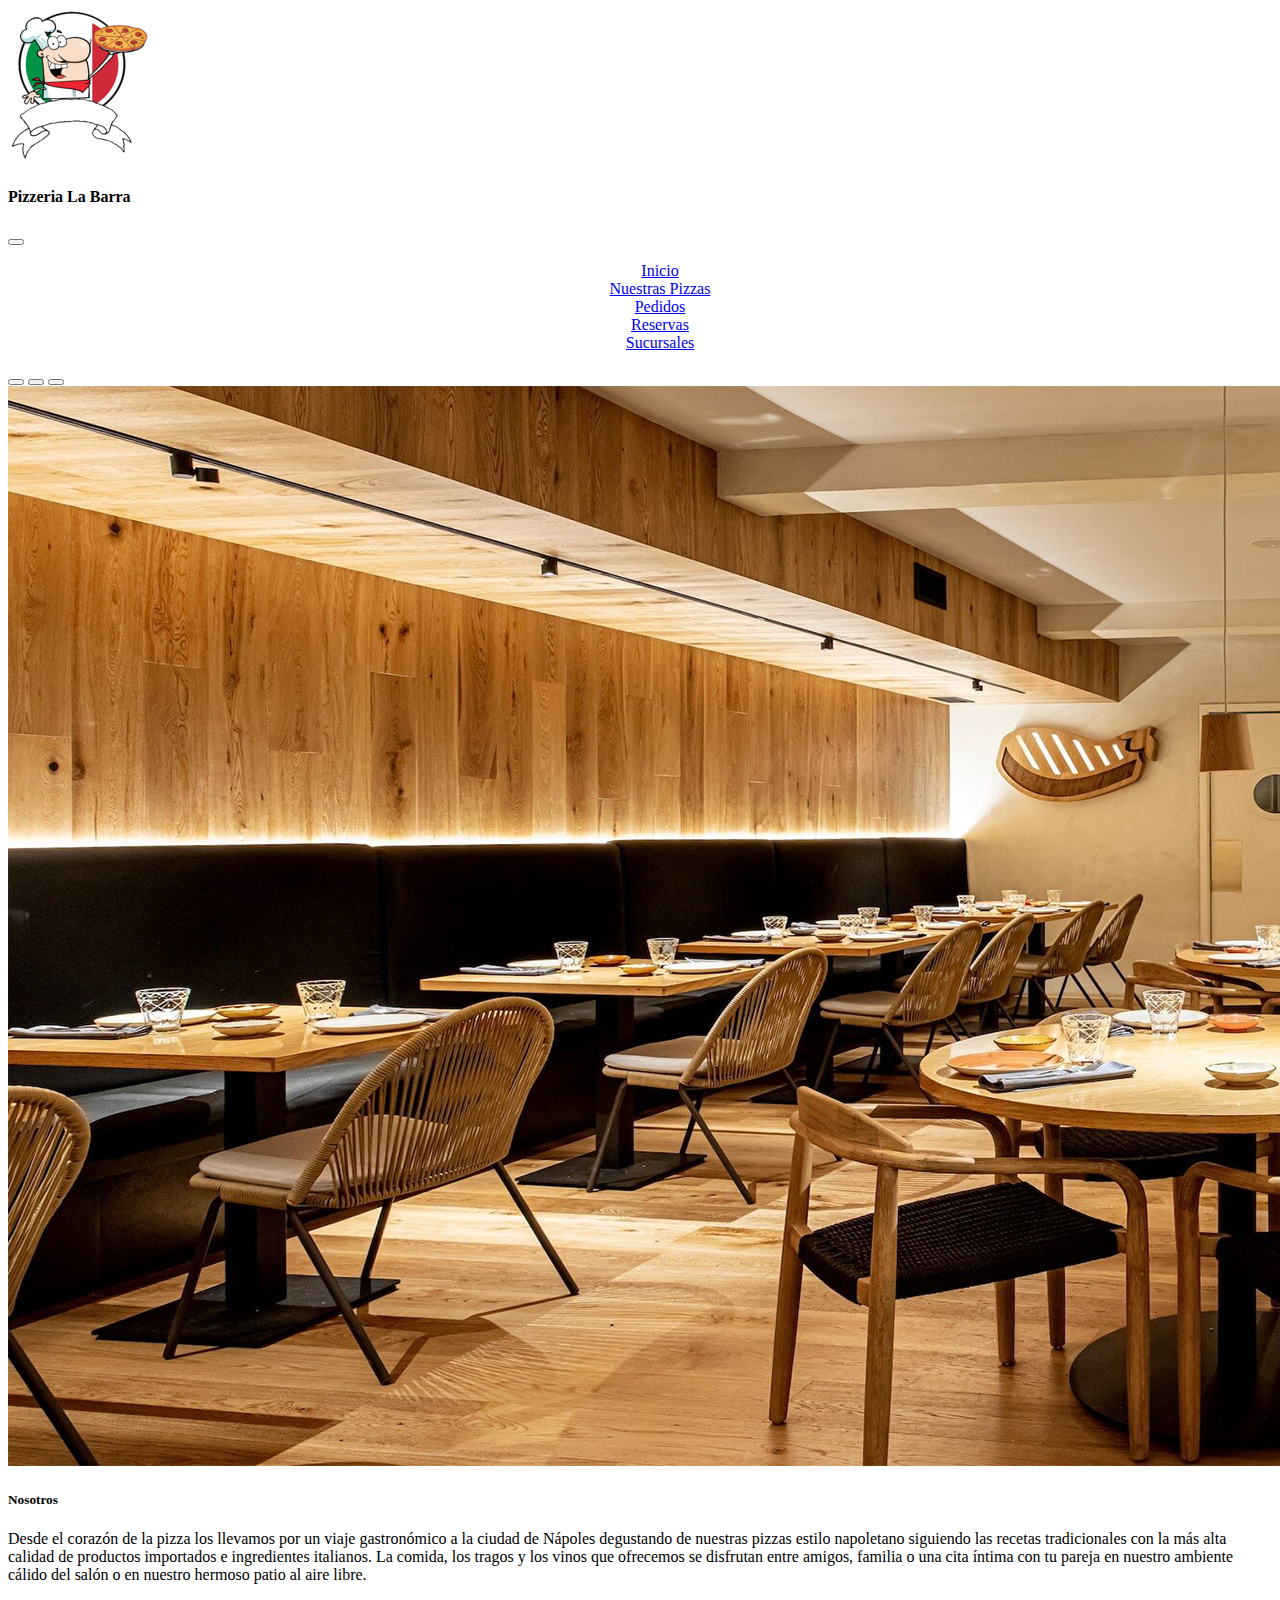
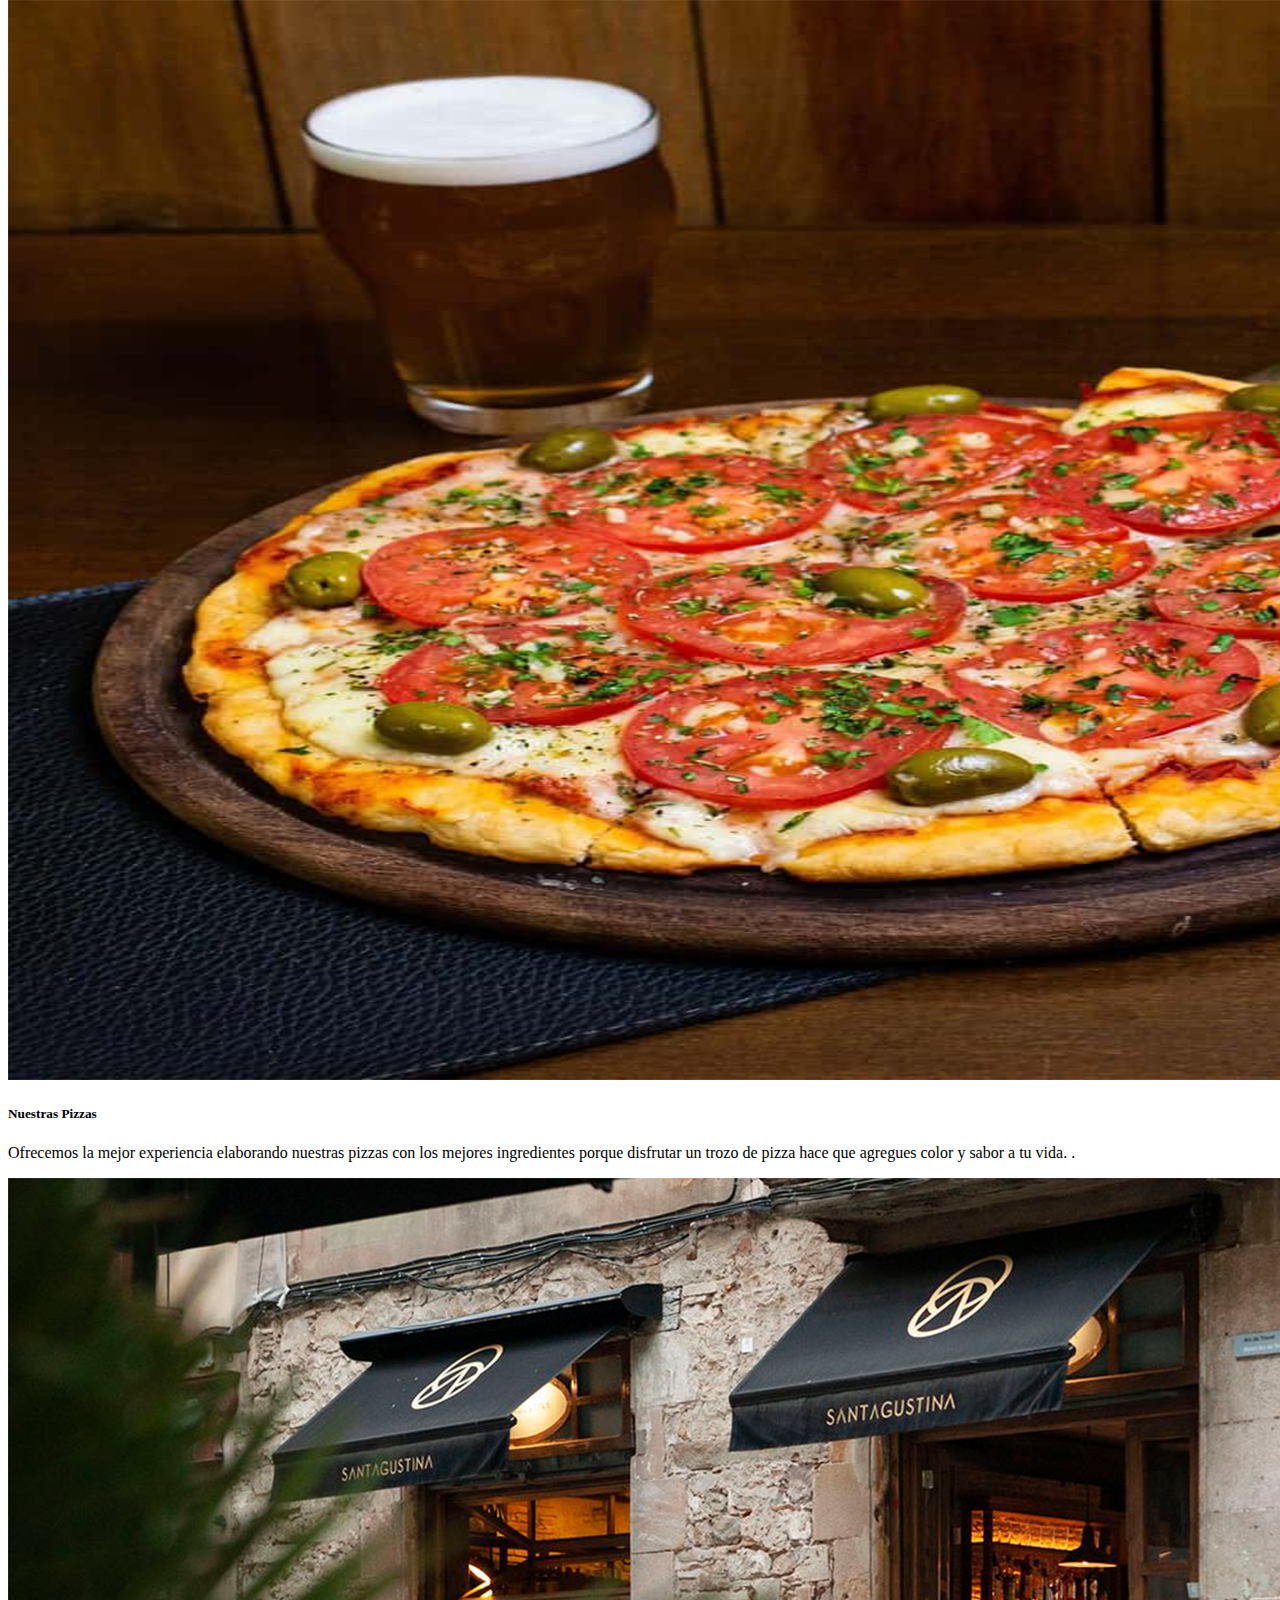
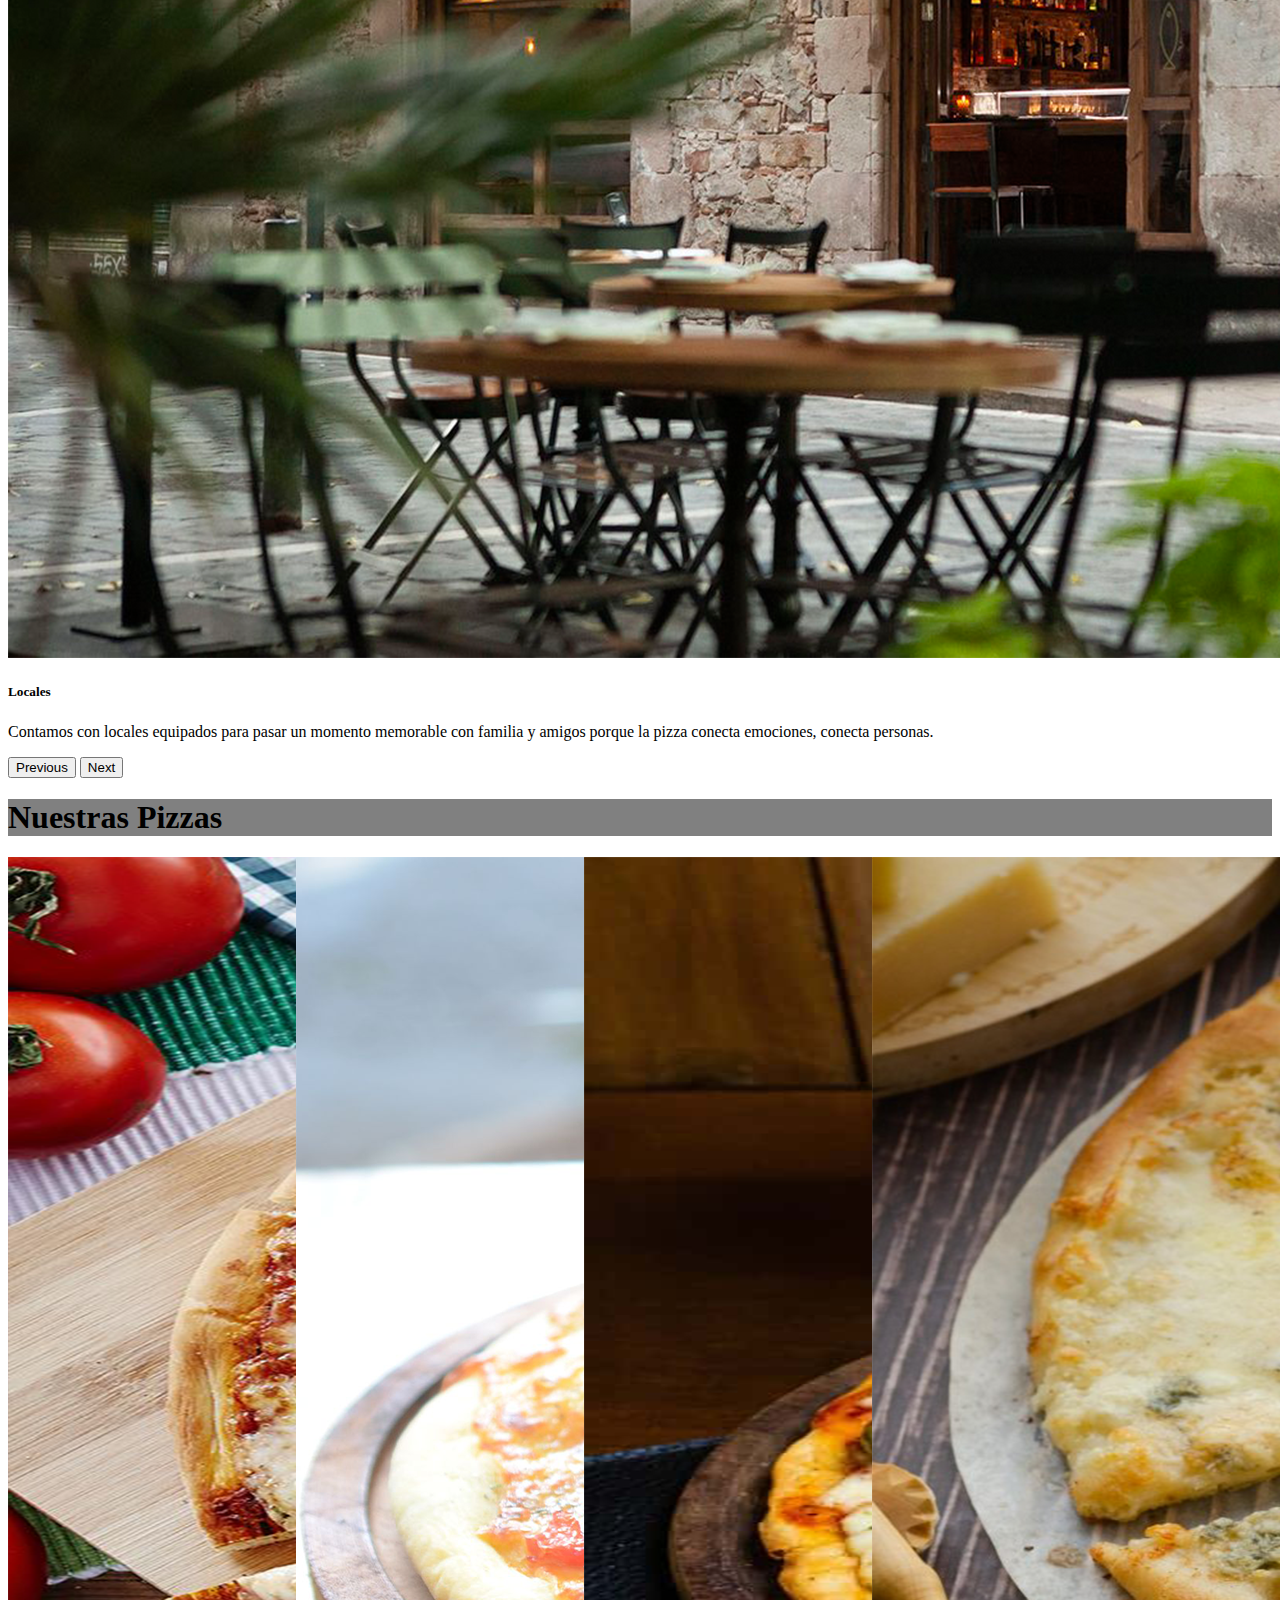
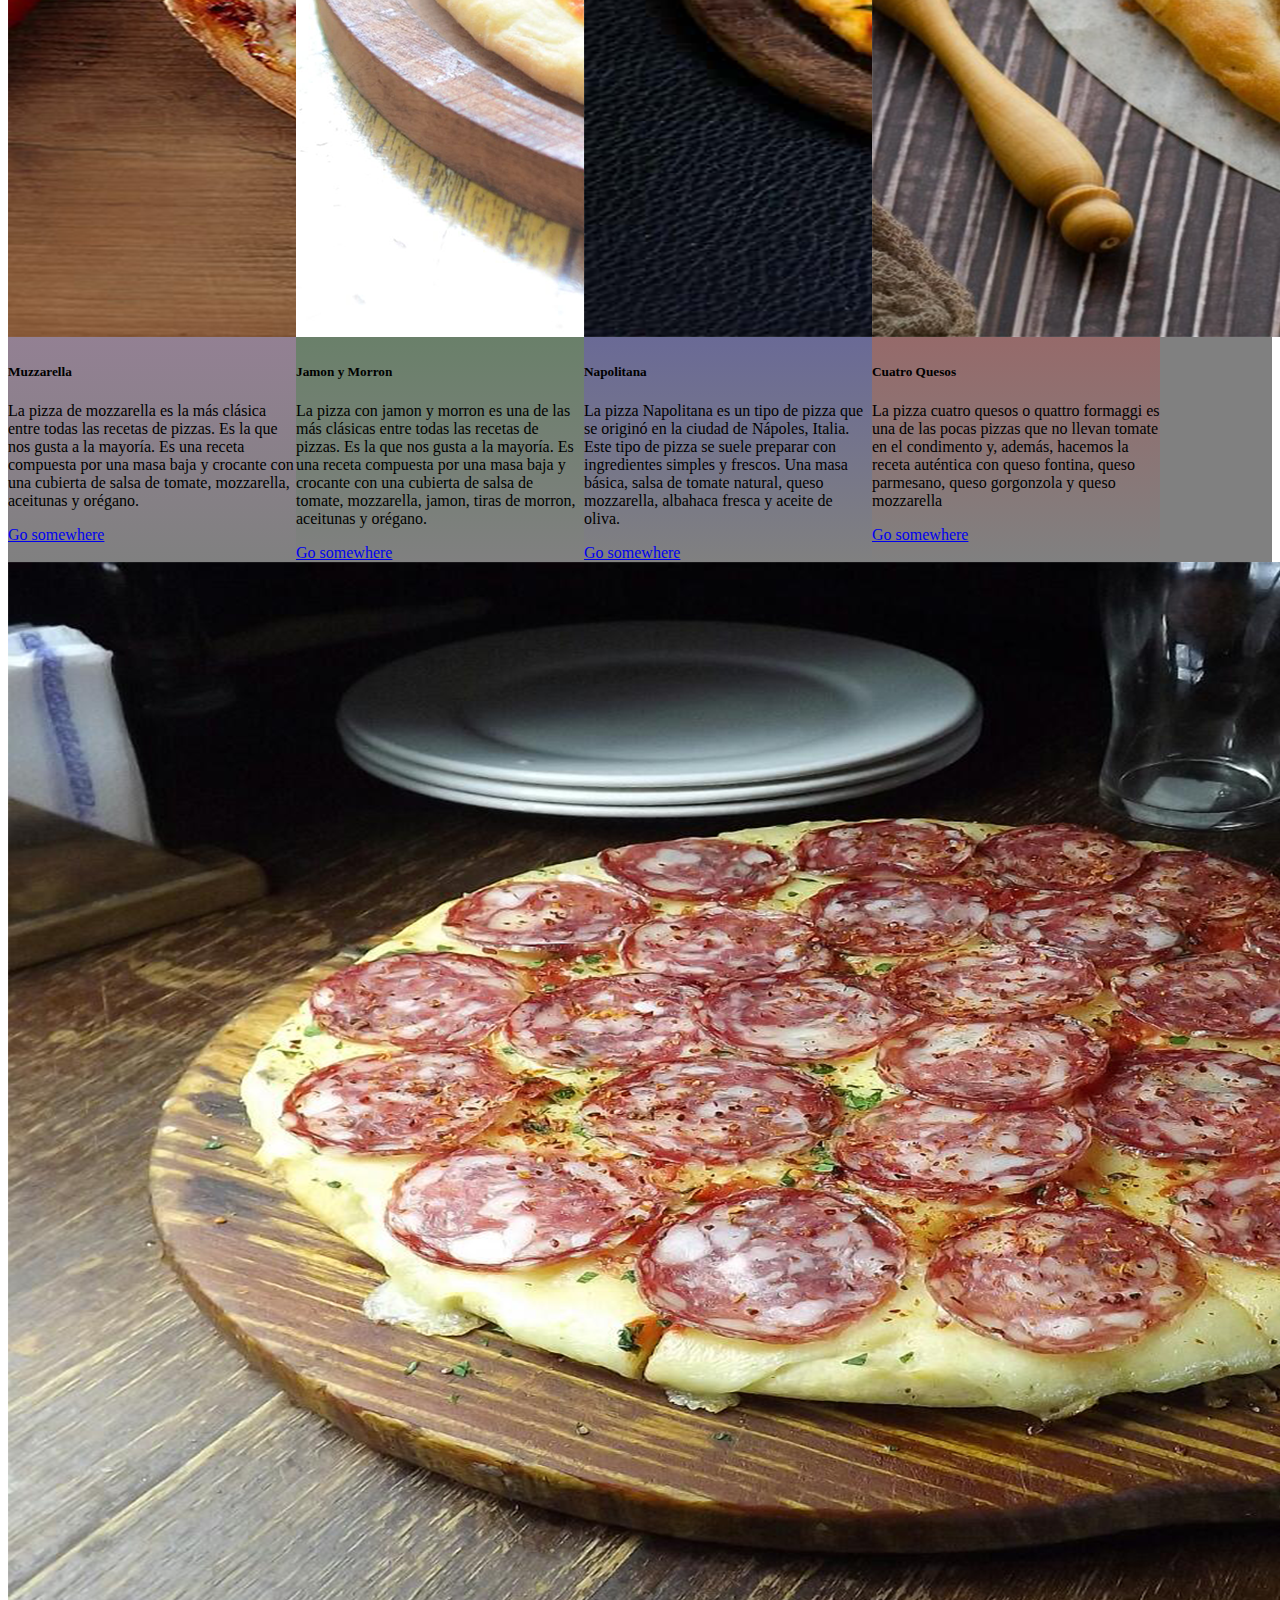
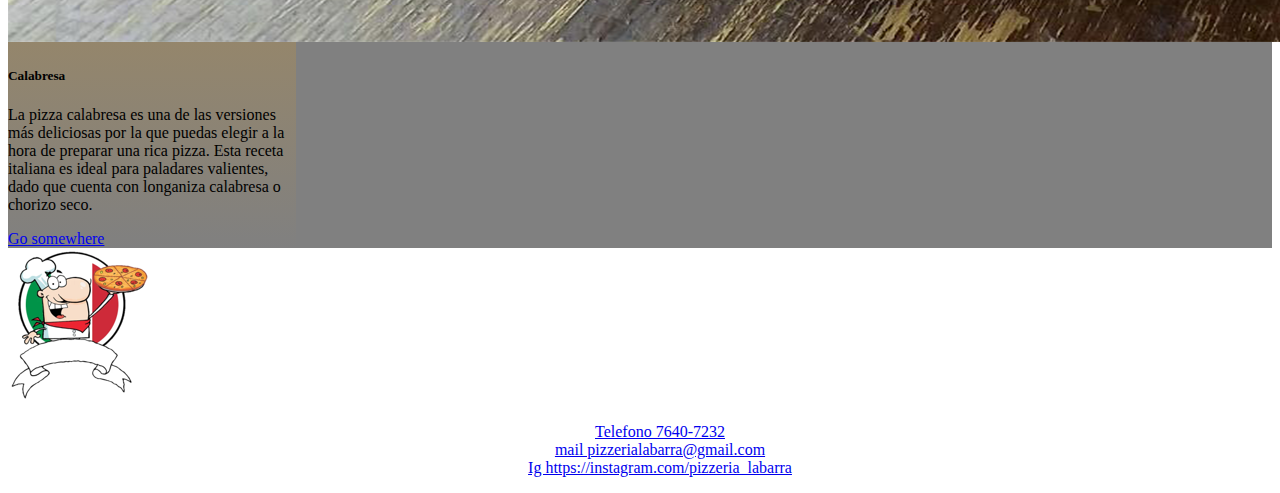
==== pages/nuestraspizzas.html @ ed5c460b "--master--" ====
<!DOCTYPE html>
<html lang="en">
<head>
    <meta charset="UTF-8">
    <meta http-equiv="X-UA-Compatible" content="IE=edge">
    <meta name="viewport" content="width=device-width, initial-scale=1.0">
    <link href="https://cdn.jsdelivr.net/npm/bootstrap@5.1.3/dist/css/bootstrap.min.css" rel="stylesheet" integrity="sha384-1BmE4kWBq78iYhFldvKuhfTAU6auU8tT94WrHftjDbrCEXSU1oBoqyl2QvZ6jIW3" crossorigin="anonymous">
    <link rel="stylesheet" href="../css/stylo.css">
    <title>Pizzeria La Barra/Nuestras Pizzas</title>
</head>
<body>
    <nav class="navbar navbar-expand-lg navbar-dark bg-dark">
        <div class="container-fluid">
          <a class="navbar-brand" href="#"><a href><img class="logo" src="../images/Logopizza.png" alt="logo"></a><h4 class="text-family text-white text-center m-0">Pizzeria La Barra</h4></a>
          <button class="navbar-toggler" type="button" data-bs-toggle="collapse" data-bs-target="#navbarNavDropdown" aria-controls="navbarNavDropdown" aria-expanded="false" aria-label="Toggle navigation">
            <span class="navbar-toggler-icon"></span>
          </button>          
          <div class="collapse navbar-collapse justify-content-end" id="navbarNavDropdown">
                <ul class="navbar-nav">                   
                    <li class="nav-item">
                        <a class="nav-link active" aria-current="page" href="../index.html">Inicio</a>
                    </li>
                    <li class="nav-item">
                        <a class="nav-link" href="#">Nuestras Pizzas</a>
                    </li>
                    <li class="nav-item">
                        <a class="nav-link" href="Pedidos.html">Pedidos</a>
                    </li>
                    <li class="nav-item">
                        <a class="nav-link" href="reservas.html">Reservas</a>
                    </li>
                    <li class="nav-item">
                        <a class="nav-link" href="sucursales.html">Sucursales</a>
                    </li>
                </ul>
            </div>
            
        </div>
    </nav>
    <div class="cointainer">
        <div class="col-12 col-lg-12">
            <div id="carouselExampleCaptions" class="carousel slide" data-bs-ride="carousel">
                <div class="carousel-indicators">
                  <button type="button" data-bs-target="#carouselExampleCaptions" data-bs-slide-to="0" class="active" aria-current="true" aria-label="Slide 1"></button>
                  <button type="button" data-bs-target="#carouselExampleCaptions" data-bs-slide-to="1" aria-label="Slide 2"></button>
                  <button type="button" data-bs-target="#carouselExampleCaptions" data-bs-slide-to="2" aria-label="Slide 3"></button>
                </div>
                <div class="carousel-inner">
                  <div class="carousel-item active">
                    <img src="../images/resto1.png" class="d-block w-100" alt="resto">
                    <div class="carousel-caption d-none d-md-block">
                      <h5>Nosotros</h5>
                      <p>Desde el corazón de la pizza los llevamos por un viaje gastronómico a la ciudad de Nápoles degustando de nuestras pizzas estilo napoletano siguiendo las recetas tradicionales con la más alta calidad de productos importados e ingredientes italianos. La comida, los tragos y los vinos que ofrecemos se disfrutan entre amigos, familia o una cita íntima con tu pareja en nuestro ambiente cálido del salón o en nuestro hermoso patio al aire libre.</p>
                    </div>
                  </div>
                  <div class="carousel-item">
                    <img src="../images/pizza-napo.png" class="d-block w-100" alt="pizza">
                    <div class="carousel-caption d-none d-md-block">
                      <h5>Nuestras Pizzas</h5>
                      <p>Ofrecemos la mejor experiencia elaborando nuestras pizzas con los mejores ingredientes porque disfrutar un trozo de pizza hace que agregues color y sabor a tu vida. .</p>
                    </div>
                  </div>
                  <div class="carousel-item">
                    <img src="../images/resto3.png" class="d-block w-100" alt="local">
                    <div class="carousel-caption d-none d-md-block">
                      <h5>Locales</h5>
                      <p>Contamos con locales equipados para pasar un momento memorable con familia y amigos porque la pizza conecta emociones, conecta personas.</p>
                    </div>
                  </div>
                </div>
                <button class="carousel-control-prev" type="button" data-bs-target="#carouselExampleCaptions" data-bs-slide="prev">
                  <span class="carousel-control-prev-icon" aria-hidden="true"></span>
                  <span class="visually-hidden">Previous</span>
                </button>
                <button class="carousel-control-next" type="button" data-bs-target="#carouselExampleCaptions" data-bs-slide="next">
                  <span class="carousel-control-next-icon" aria-hidden="true"></span>
                  <span class="visually-hidden">Next</span>
                </button>
            </div>
        </div>
    </div>
    <div class="cointainer bg-card-back text-white text-family text-center ">
        <h1>Nuestras Pizzas</h1>
    </div>
    <div class="cointainer row-2 row-cols-lg-auto justify-content-around m-1 bg-card-back ">
        <div class="card bg-card-violet" style="width: 18rem;">
            <img src="../images/muzza.png" class="card-img-top" alt="Muzza">
            <div class="card-body">
              <h5 class="card-title">Muzzarella</h5>
              <p class="card-text">La pizza de mozzarella es la más clásica entre todas las recetas de pizzas. Es la que nos gusta a la mayoría. Es una receta compuesta por una masa baja y crocante con una cubierta de salsa de tomate, mozzarella, aceitunas y orégano.</p>
              <a href="#" class="btn btn-primary">Go somewhere</a>
            </div>
        </div>
        <div class="card bg-card-green" style="width: 18rem;">
            <img src="../images/jamonymorron.png" class="card-img-top" alt="Jamon y Morron">
            <div class="card-body">
              <h5 class="card-title">Jamon y Morron</h5>
              <p class="card-text">La pizza con jamon y morron es una de las más clásicas entre todas las recetas de pizzas. Es la que nos gusta a la mayoría. Es una receta compuesta por una masa baja y crocante con una cubierta de salsa de tomate, mozzarella, jamon, tiras de morron, aceitunas y orégano.</p>
              <a href="#" class="btn btn-primary">Go somewhere</a>
            </div>
        </div>
        <div class="card bg-card-blue" style="width: 18rem;">
            <img src="../images/pizza-napo.png" class="card-img-top" alt="Napolitana">
            <div class="card-body">
              <h5 class="card-title">Napolitana</h5>
              <p class="card-text">La pizza Napolitana es un tipo de pizza que se originó en la ciudad de Nápoles, Italia. Este tipo de pizza se suele preparar con ingredientes simples y frescos. Una masa básica, salsa de tomate natural, queso mozzarella, albahaca fresca y aceite de oliva.</p>
              <a href="#" class="btn btn-primary">Go somewhere</a>
            </div>
        </div>
        <div class="card bg-card-red" style="width: 18rem;">
            <img src="../images/pizza4queso.png" class="card-img-top" alt="Pizza 4 quesos">
            <div class="card-body">
              <h5 class="card-title">Cuatro Quesos</h5>
              <p class="card-text">La pizza cuatro quesos o quattro formaggi es una de las pocas pizzas que no llevan tomate en el condimento y, además, hacemos la receta auténtica con queso fontina, queso parmesano, queso gorgonzola y queso mozzarella</p>
              <a href="#" class="btn btn-primary">Go somewhere</a>
            </div>
        </div>
        <div class="card bg-card-orange" style="width: 18rem;">
            <img src="../images/Calabresa.png" class="card-img-top" alt="Napolitana">
            <div class="card-body">
              <h5 class="card-title">Calabresa</h5>
              <p class="card-text">La pizza calabresa es una de las versiones más deliciosas por la que puedas elegir a la hora de preparar una rica pizza. Esta receta italiana es ideal para paladares valientes, dado que cuenta con longaniza calabresa o chorizo seco. </p>
              <a href="#" class="btn btn-primary">Go somewhere</a>
            </div>
        </div>
    </div>

    <nav class="navbar navbar-expand-lg navbar-dark bg-dark">
        <div class="container-fluid flex-column">
          <a class="navbar-brand" href="#"><a href><img class="logo" src="../images/Logopizza.png" alt="logo"></a></a>
          <ul class="navbar-nav">
            <li class="nav-item">
              <a class="nav-link" href="#">Telefono 7640-7232</a>
            </li>
            <li class="nav-item">
              <a class="nav-link" href="#">mail pizzerialabarra@gmail.com</a>
            </li>
            <li class="nav-item">
              <a class="nav-link" href="#">Ig https://instagram.com/pizzeria_labarra</a>
            </li>
           
          </ul>
      
      </div>
  

  <script src="https://cdn.jsdelivr.net/npm/bootstrap@5.1.3/dist/js/bootstrap.bundle.min.js" integrity="sha384-ka7Sk0Gln4gmtz2MlQnikT1wXgYsOg+OMhuP+IlRH9sENBO0LRn5q+8nbTov4+1p" crossorigin="anonymous"></script>   
</body>               

</html>
---- css/stylo.css ----
.bg-body{
    background-image: linear-gradient(gray,white);
    width: 100%;
}
.row-2 {
    /* --bs-gutter-x: 1.5rem; */
    --bs-gutter-y: 0;
    display: flex;
    flex-wrap: wrap;
    margin-top: calc(-1 * var(--bs-gutter-y));
    margin-right: calc(-.5 * var(--bs-gutter-x));
    margin-left: calc(-.5 * var(--bs-gutter-x));
}
ul{
    text-align: center;
    list-style: none;
}
.bg-card-red{
    background-image: linear-gradient(red,gray);
}
.bg-card-blue{
    background-image: linear-gradient(blue,gray);
}
.bg-card-green{
    background-image: linear-gradient(green,gray);
}
.bg-card-orange{
    background-image: linear-gradient(orange,gray);
}
.bg-card-violet{
    background-image: linear-gradient(violet,gray);
}
.bg-card-back{
    background-image: linear-gradient(gray,gray);
}
.text-family{
    font-family: Georgia, 'Times New Roman', Times, serif;
}
.bg-pedido{
    background-image: url("../images/fondotomate.png") ;
}
.bg-reserva{
    background-image: url("../images/recepcion.png") ;
}
@keyframes rotar{
    from {
        transform: rotatey(0deg);
      }
      to {
        transform: rotatey(359deg);
      }
}
.logo{
    animation: rotar 4s infinite linear;
}
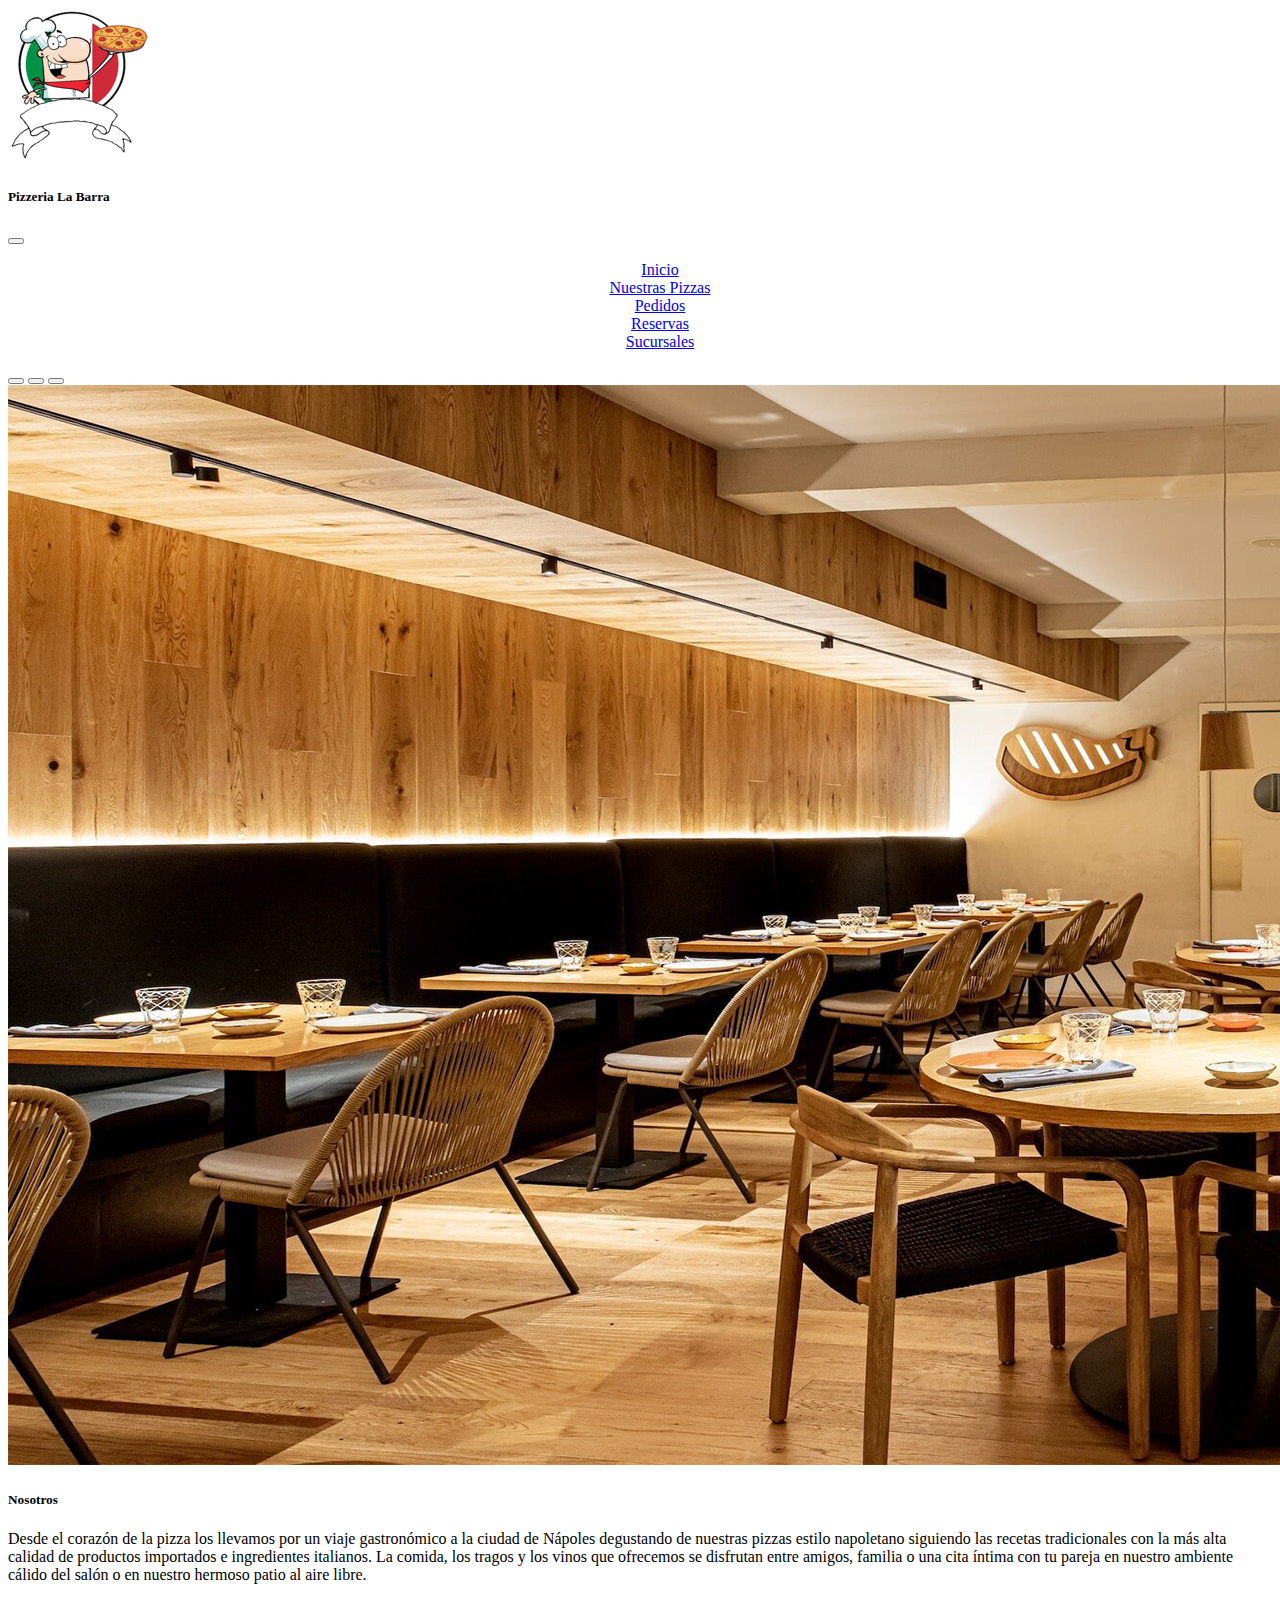
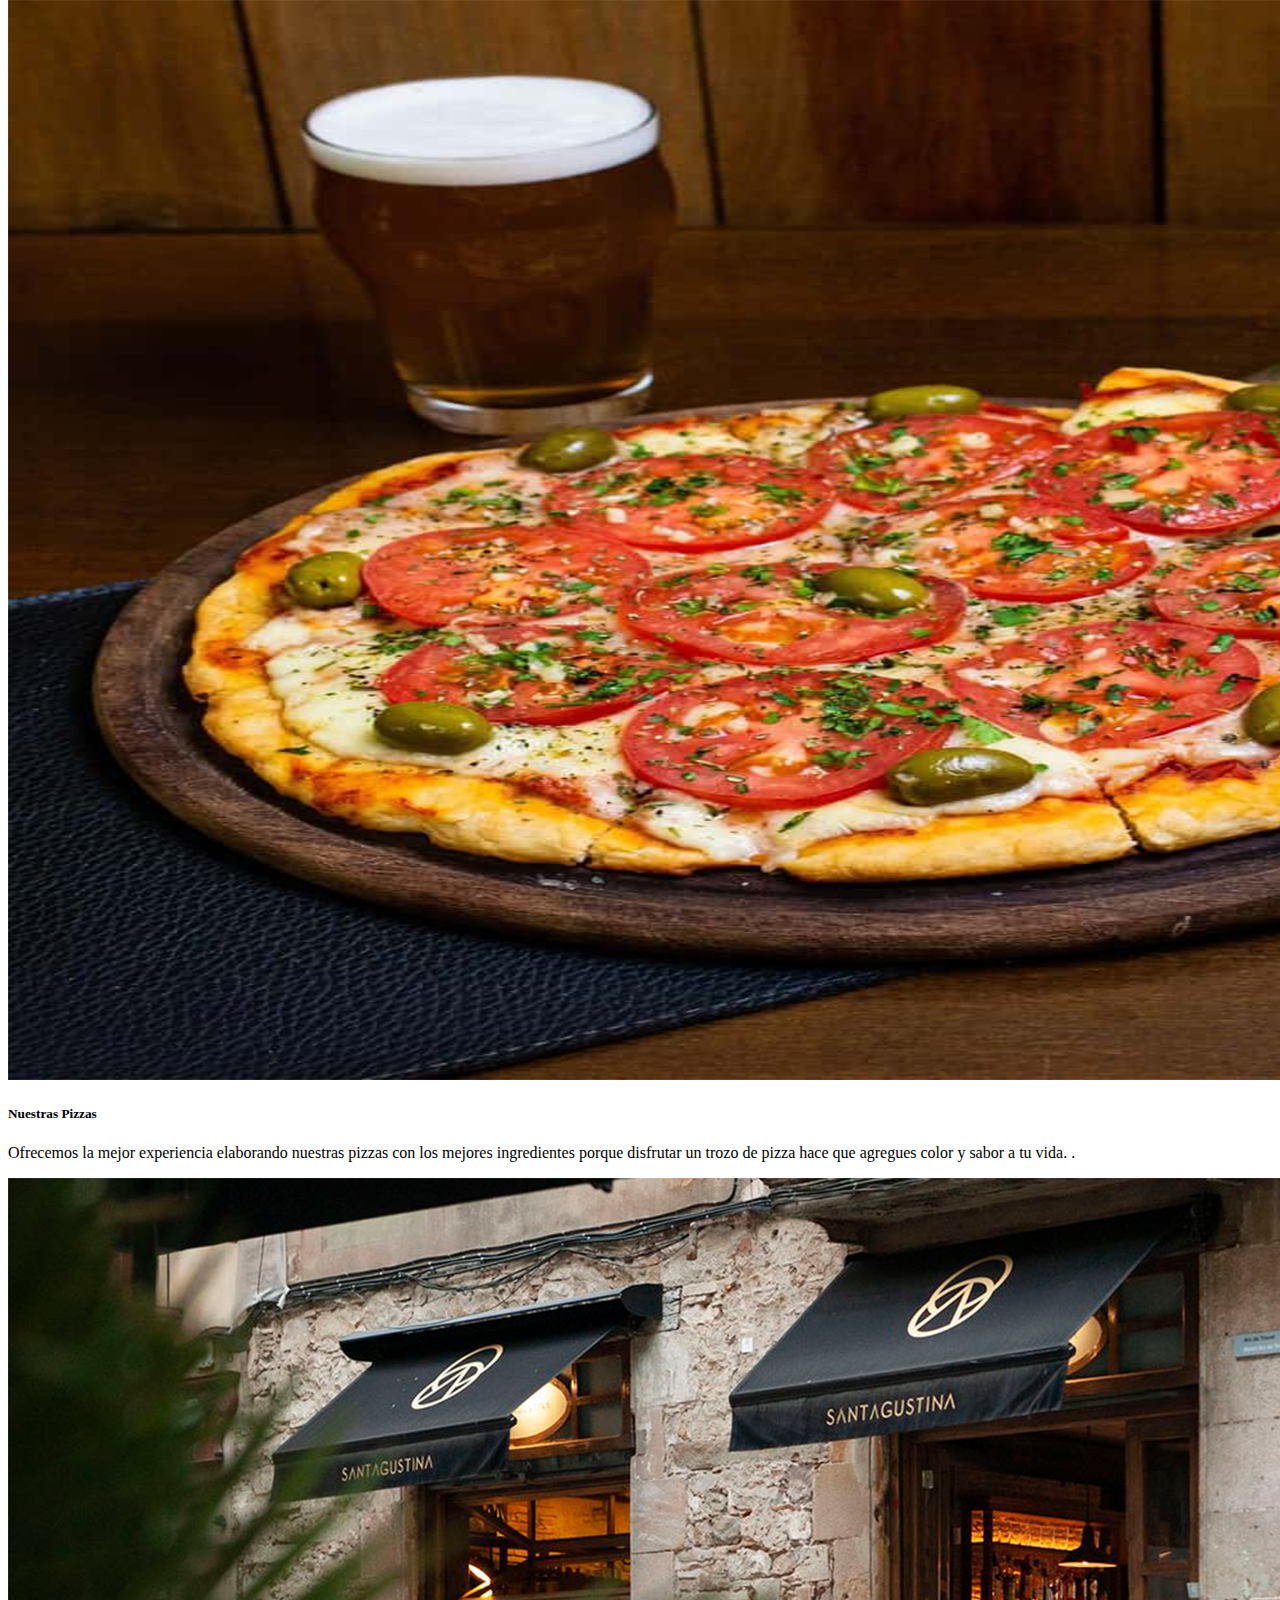
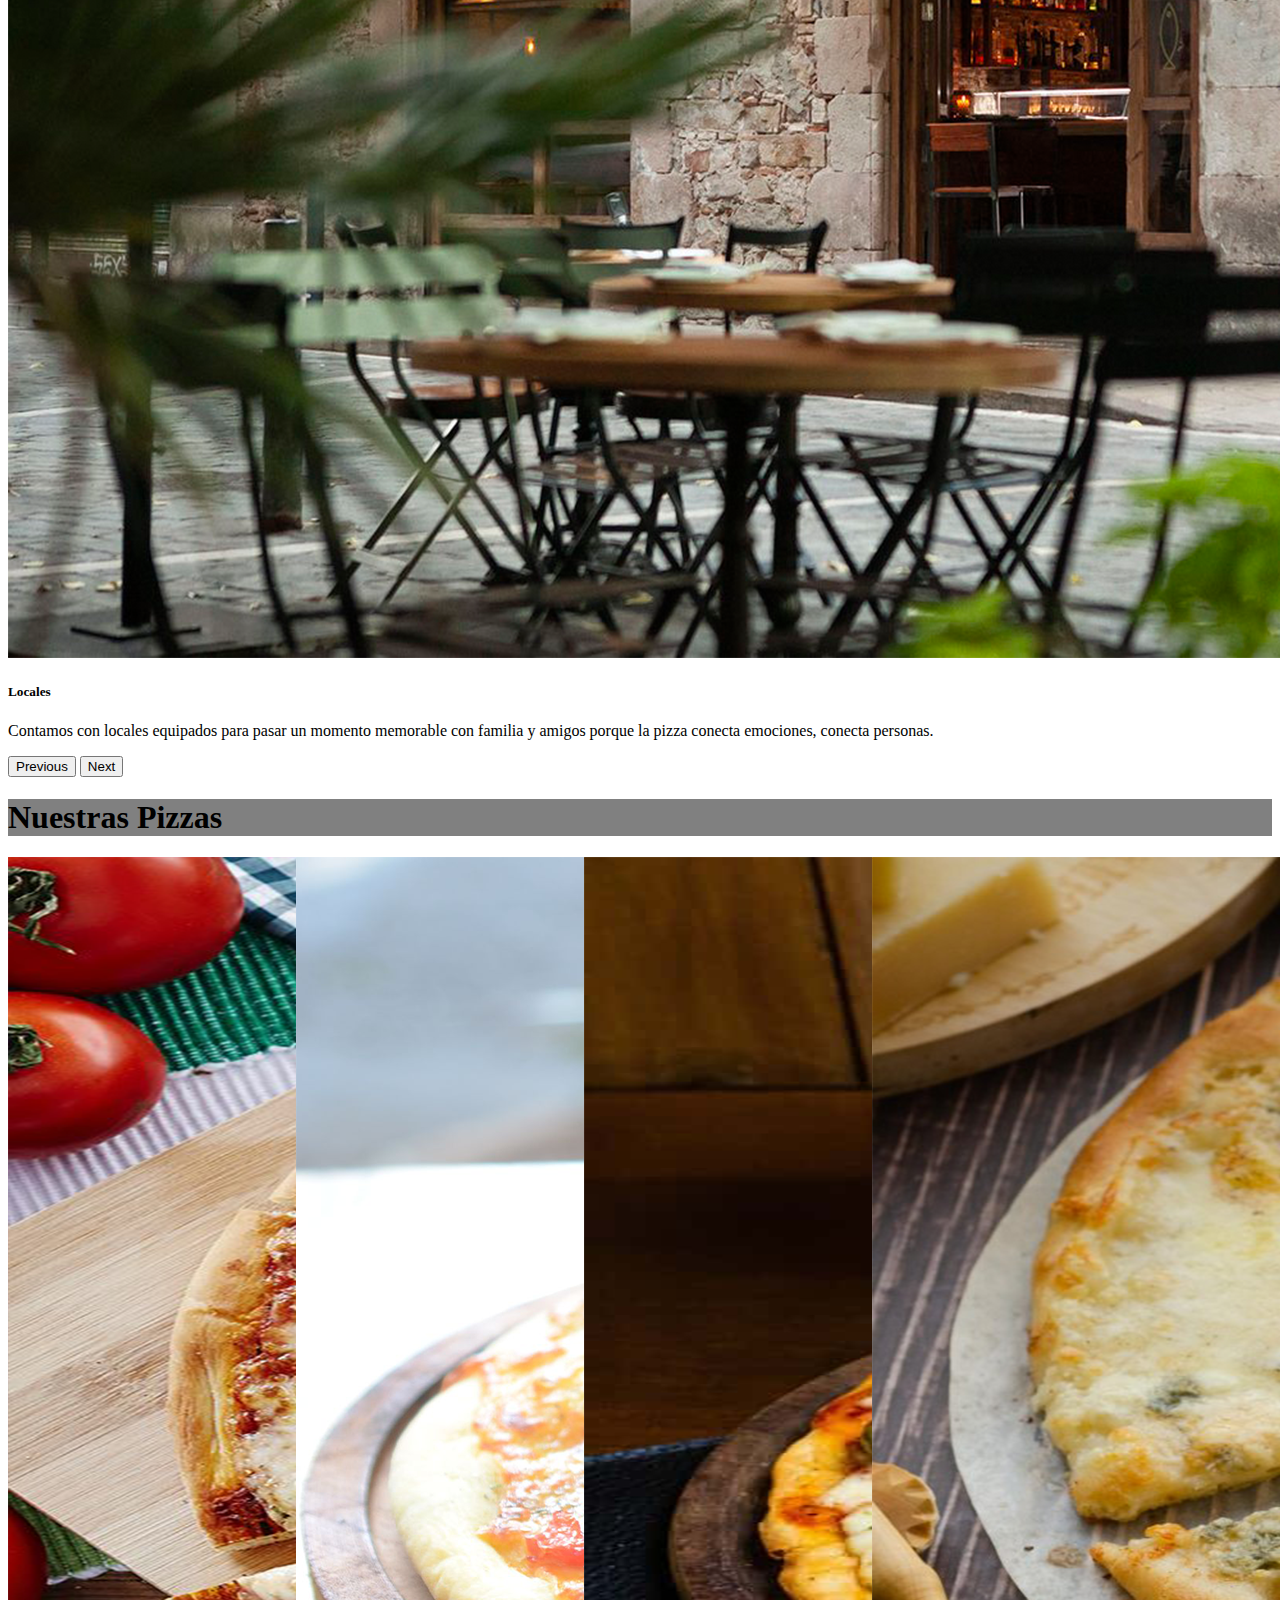
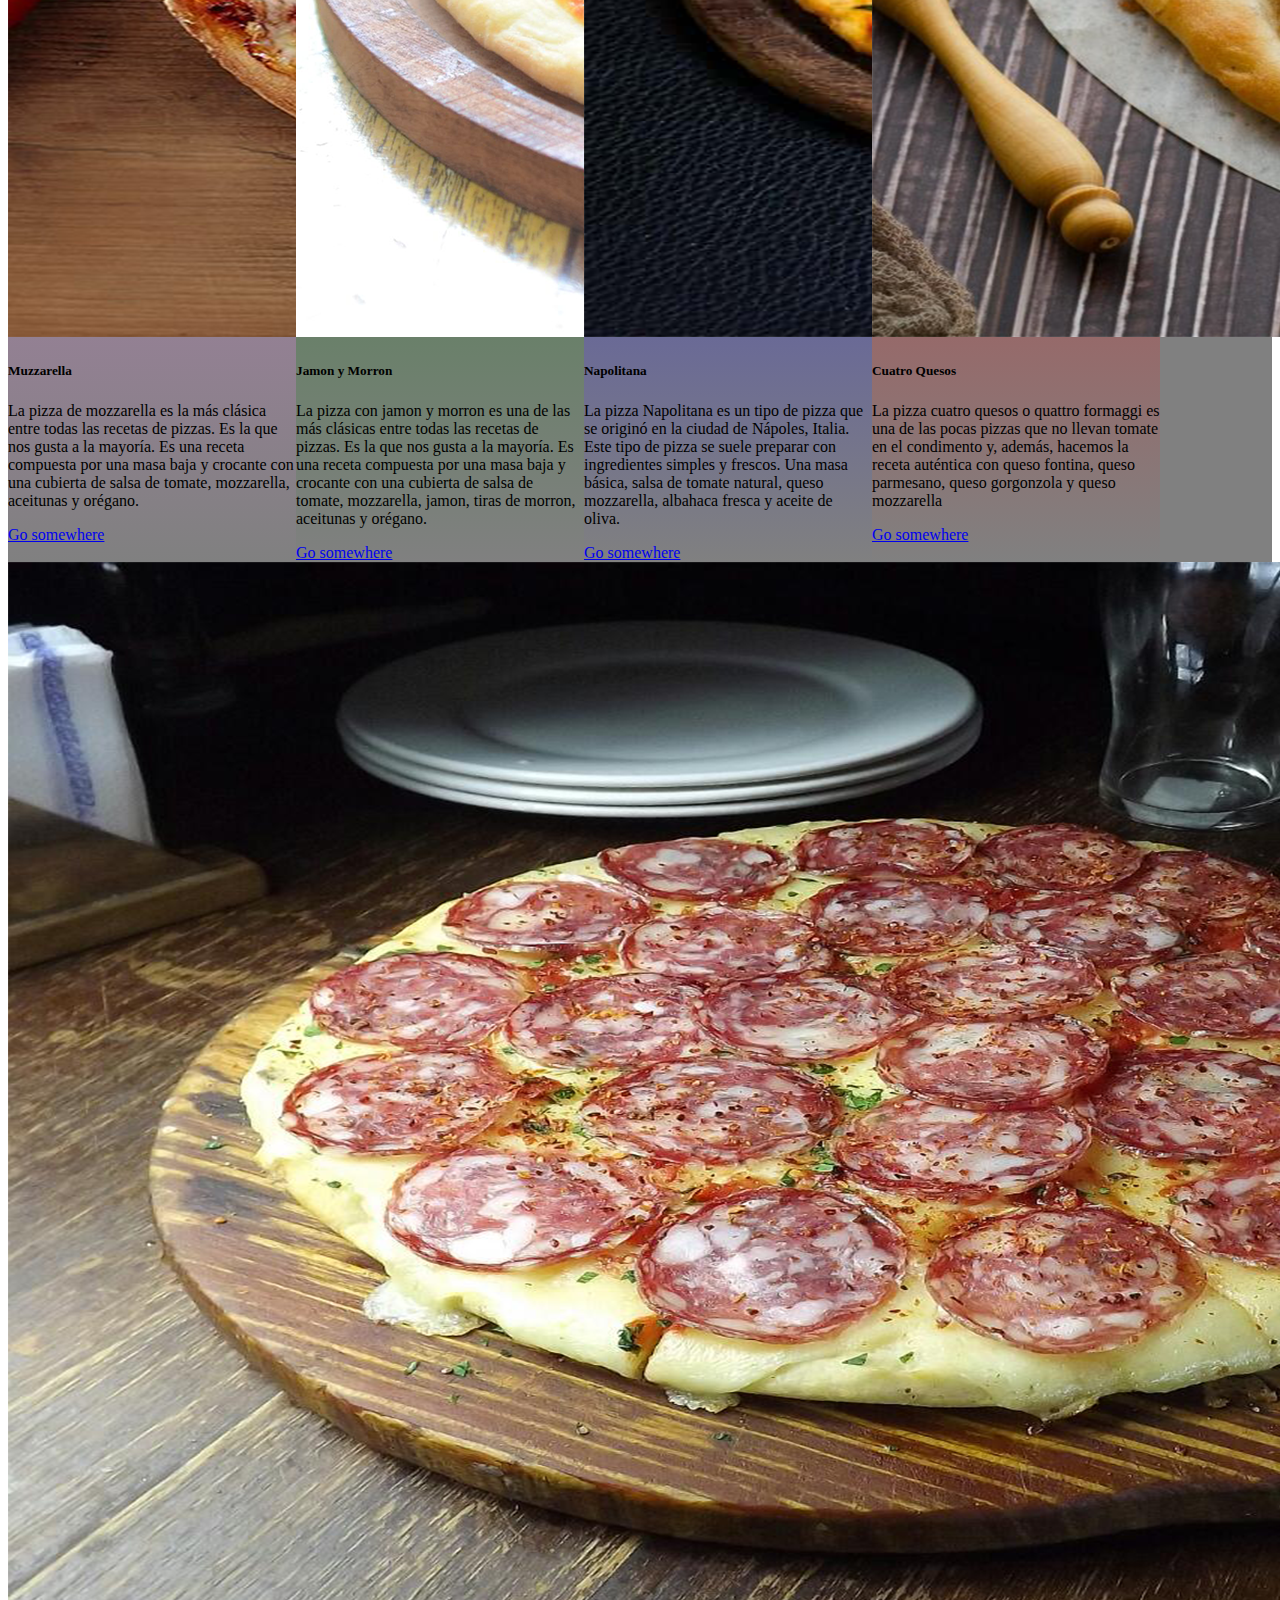
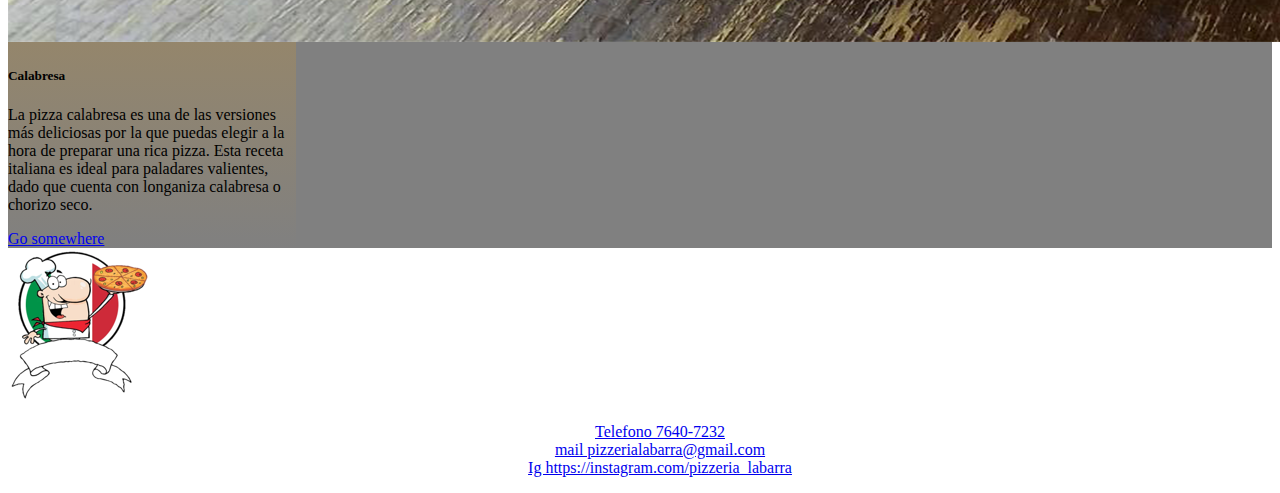
==== commit 2ae33029: "aplicandobt" ====
--- a/pages/nuestraspizzas.html
+++ b/pages/nuestraspizzas.html
@@ -11,7 +11,7 @@
 <body>
     <nav class="navbar navbar-expand-lg navbar-dark bg-dark">
         <div class="container-fluid">
-          <a class="navbar-brand" href="#"><a href><img class="logo" src="../images/Logopizza.png" alt="logo"></a><h4 class="text-family text-white text-center m-0">Pizzeria La Barra</h4></a>
+          <a class="navbar-brand" href="#"><a href><img class="logo" src="../images/Logopizza.png" alt="logo"></a><h5 class="text-family text-white text-center m-0">Pizzeria La Barra</h5></a>
           <button class="navbar-toggler" type="button" data-bs-toggle="collapse" data-bs-target="#navbarNavDropdown" aria-controls="navbarNavDropdown" aria-expanded="false" aria-label="Toggle navigation">
             <span class="navbar-toggler-icon"></span>
           </button>          
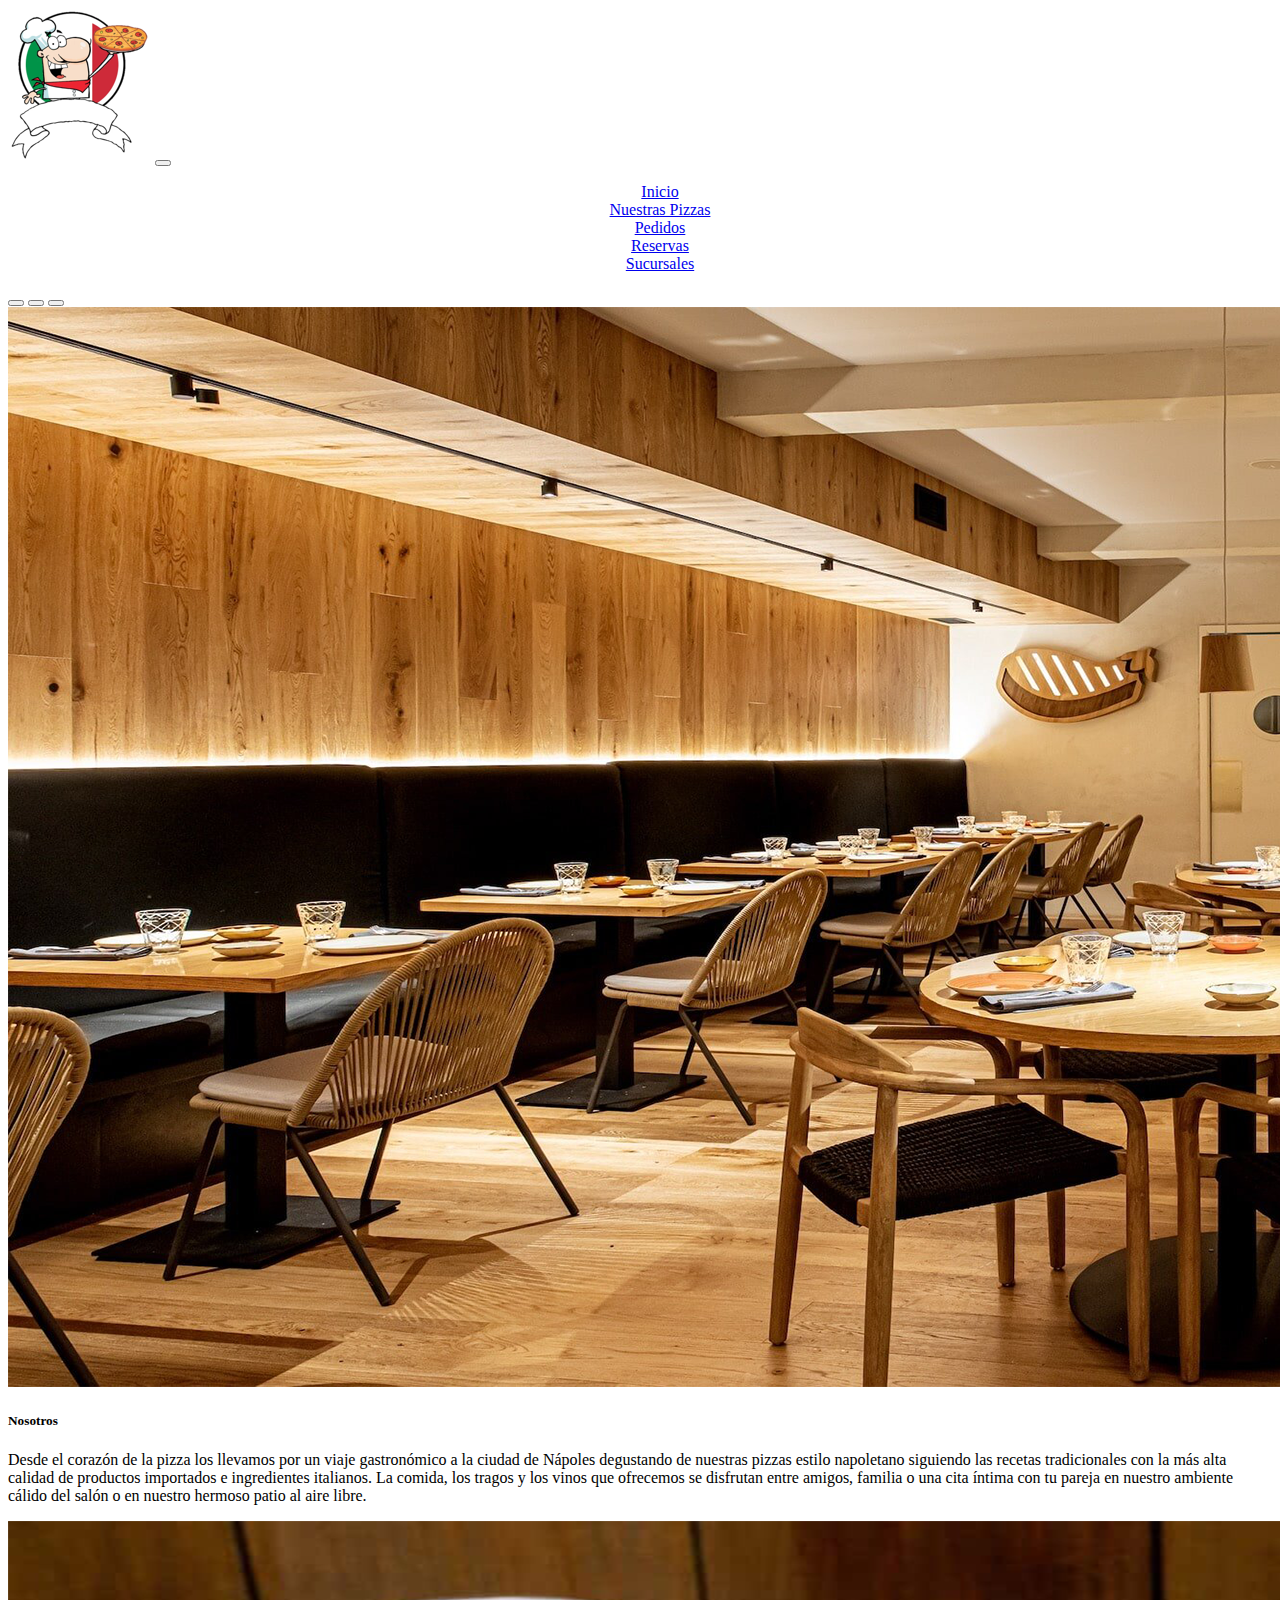
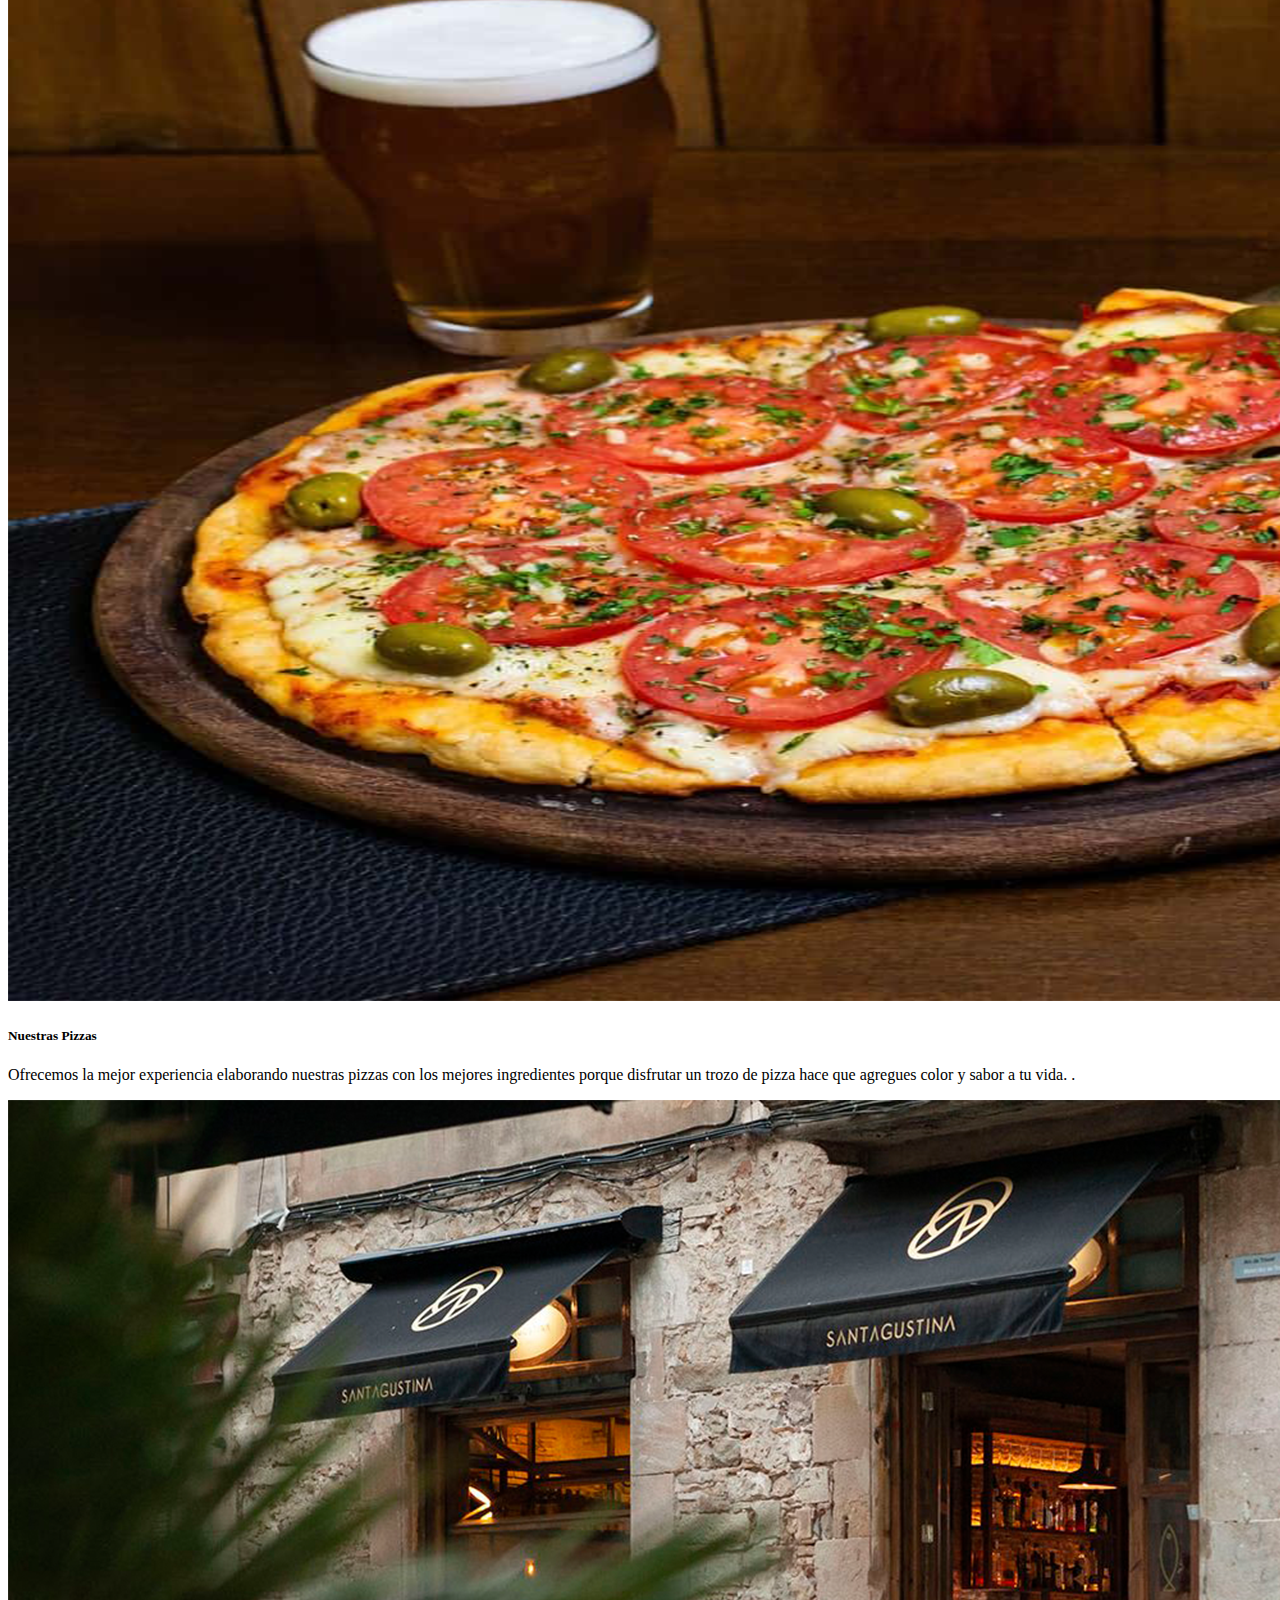
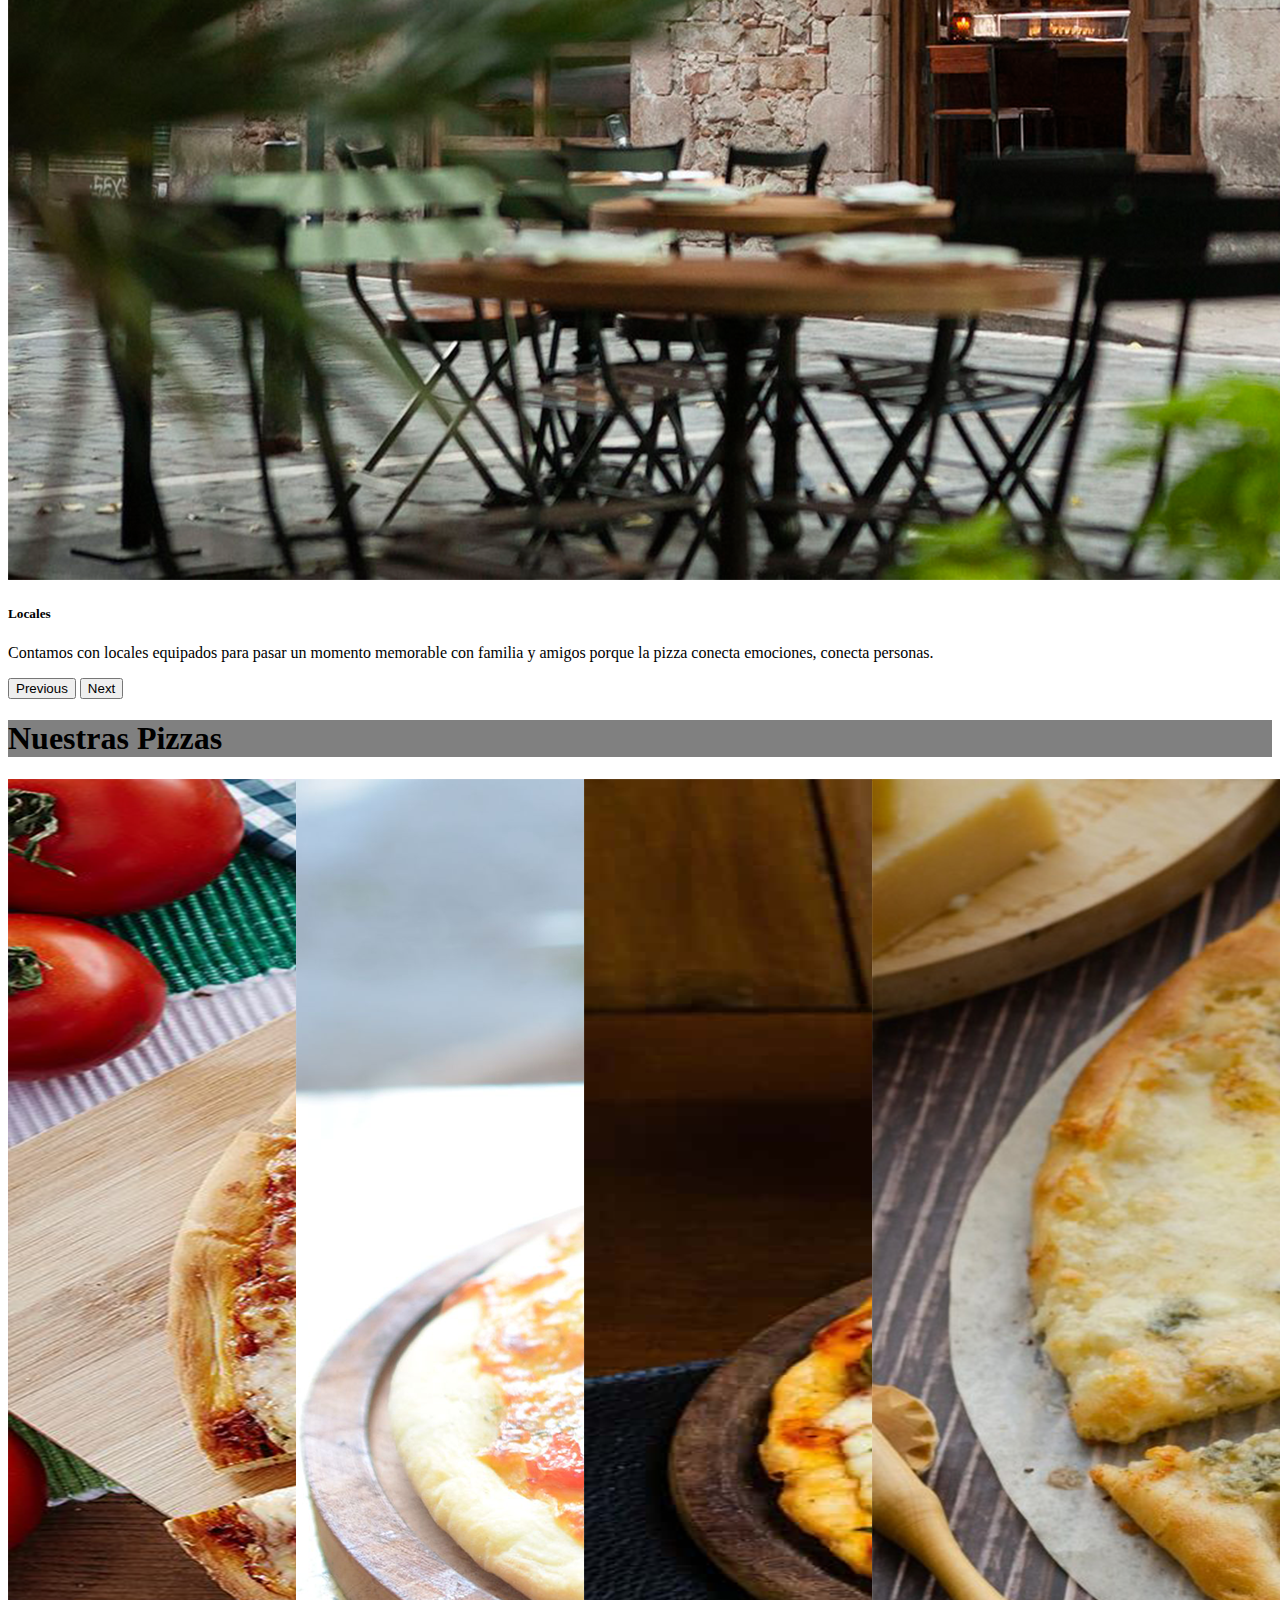
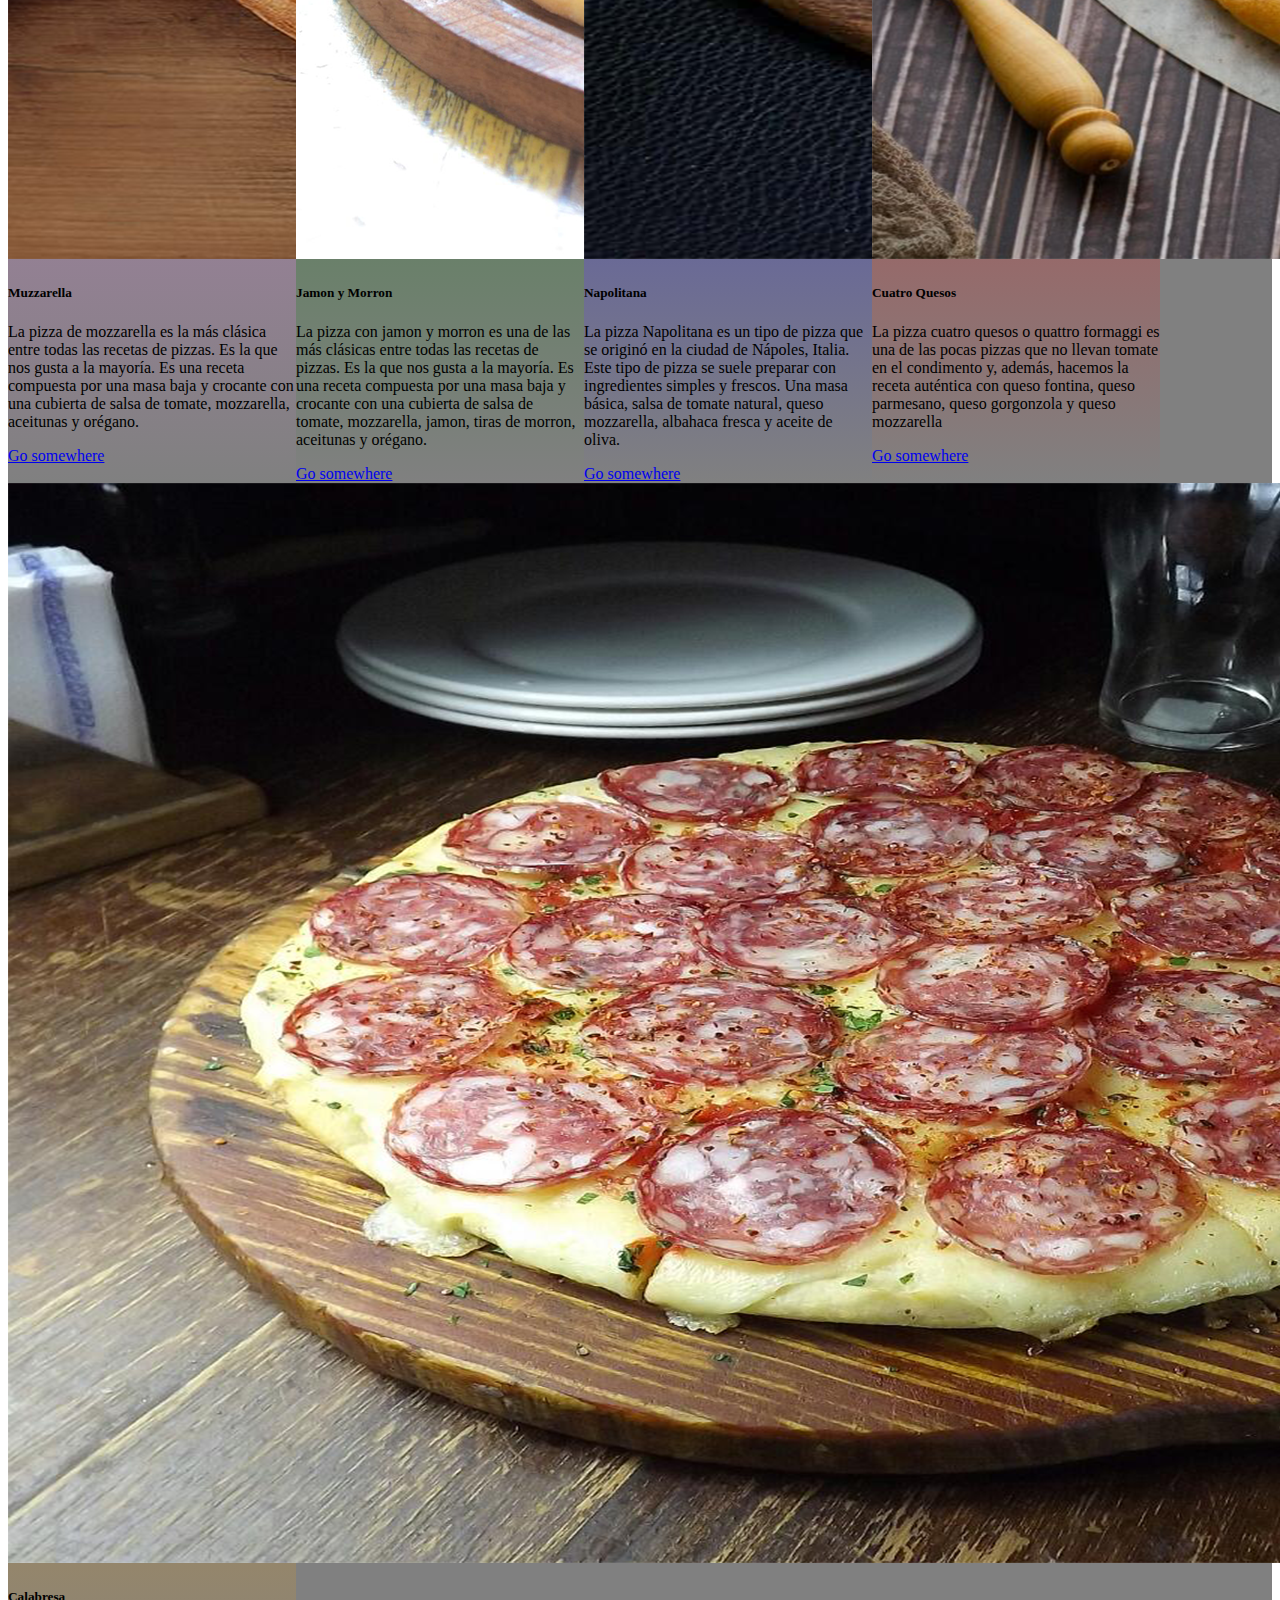
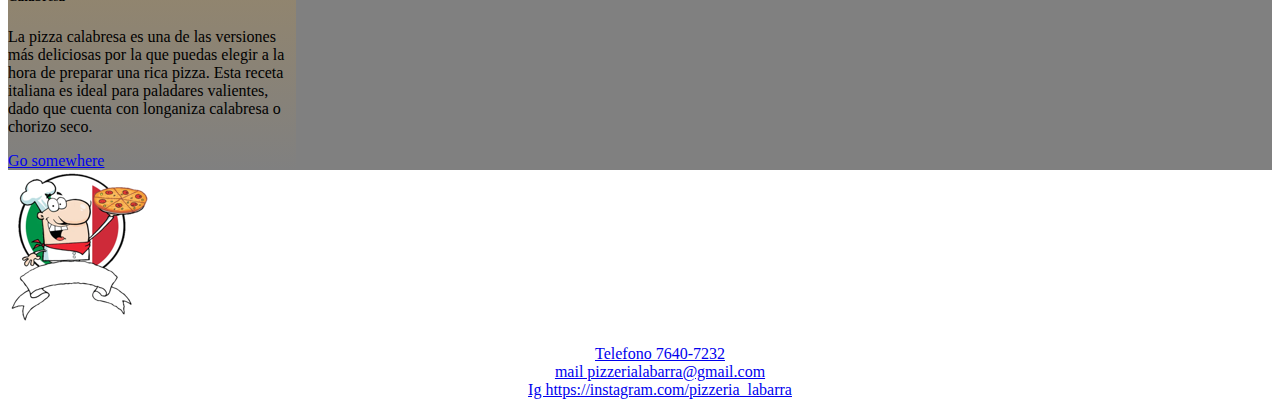
==== commit 80503957: "maquetandobt2" ====
--- a/pages/nuestraspizzas.html
+++ b/pages/nuestraspizzas.html
@@ -11,7 +11,7 @@
 <body>
     <nav class="navbar navbar-expand-lg navbar-dark bg-dark">
         <div class="container-fluid">
-          <a class="navbar-brand" href="#"><a href><img class="logo" src="../images/Logopizza.png" alt="logo"></a><h5 class="text-family text-white text-center m-0">Pizzeria La Barra</h5></a>
+          <a class="navbar-brand" href="#"><a href><img class="logo" src="../images/Logopizza.png" alt="logo"></a></a>
           <button class="navbar-toggler" type="button" data-bs-toggle="collapse" data-bs-target="#navbarNavDropdown" aria-controls="navbarNavDropdown" aria-expanded="false" aria-label="Toggle navigation">
             <span class="navbar-toggler-icon"></span>
           </button>          
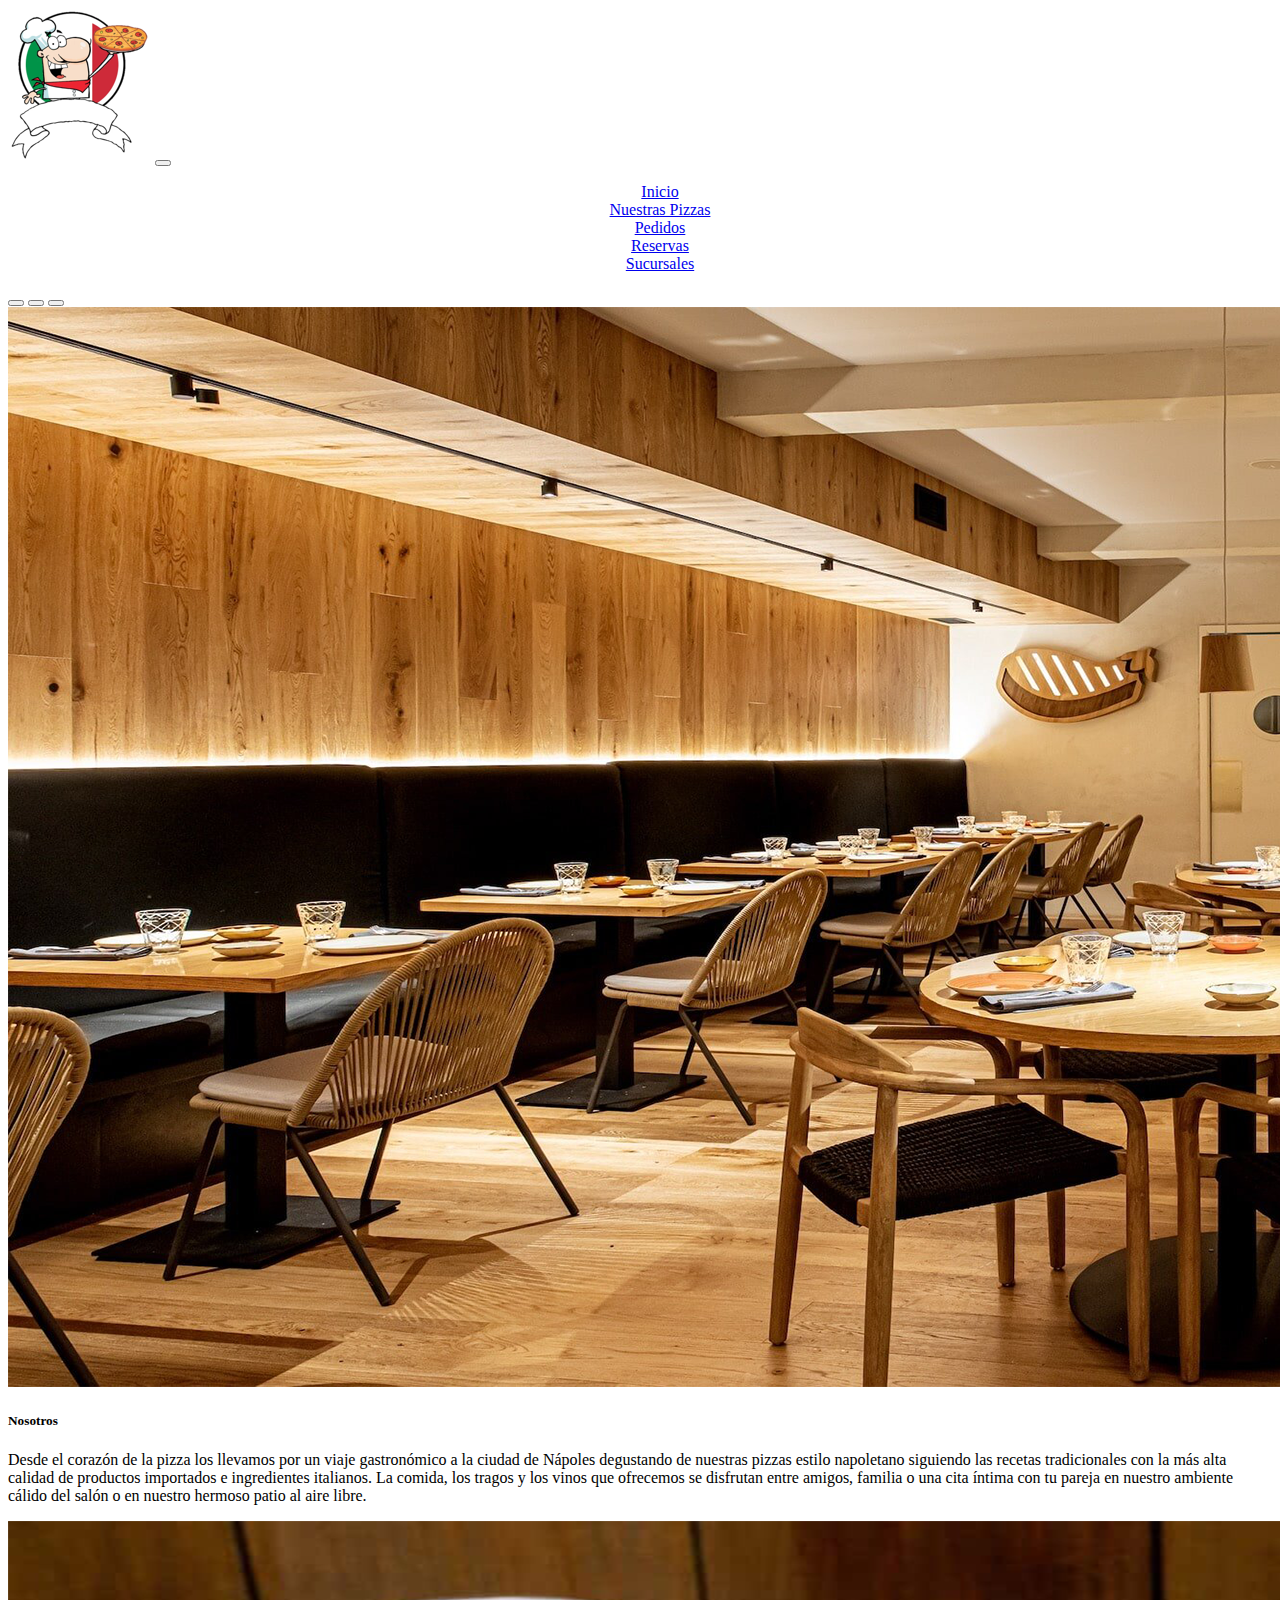
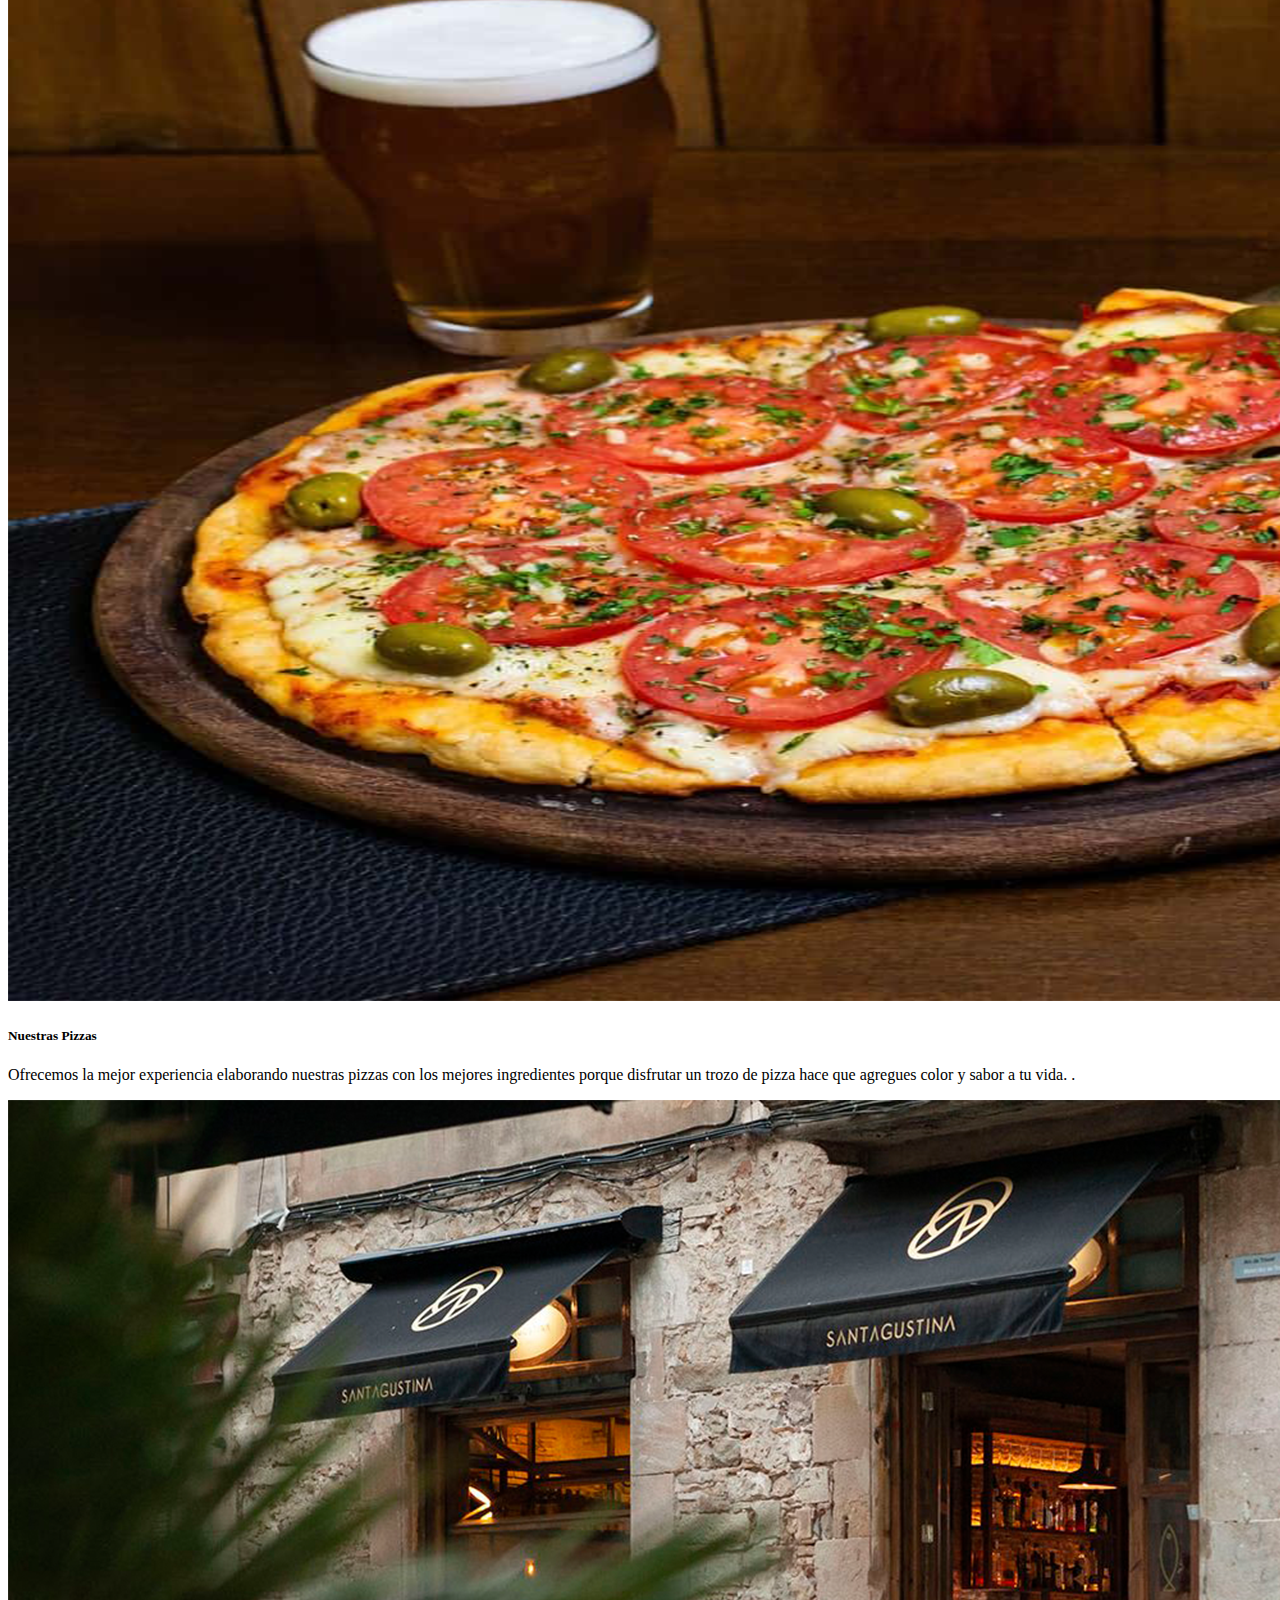
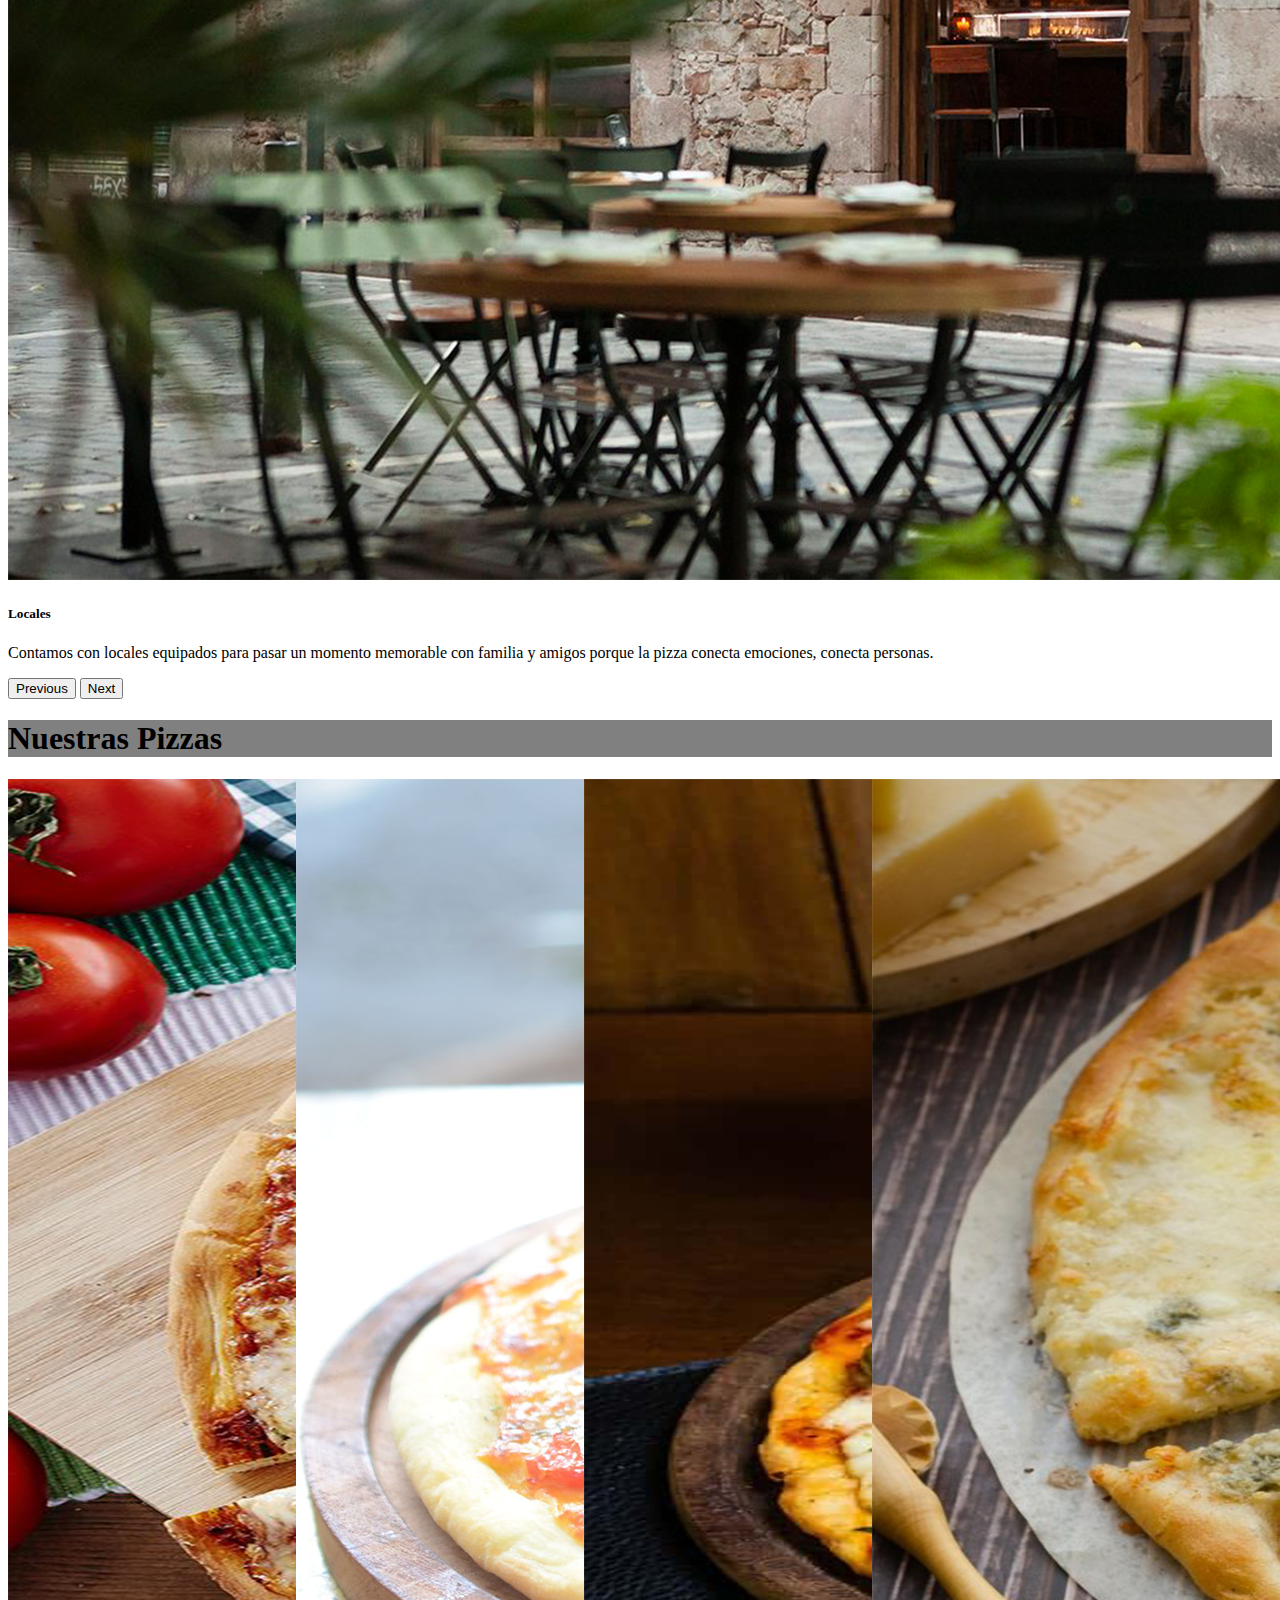
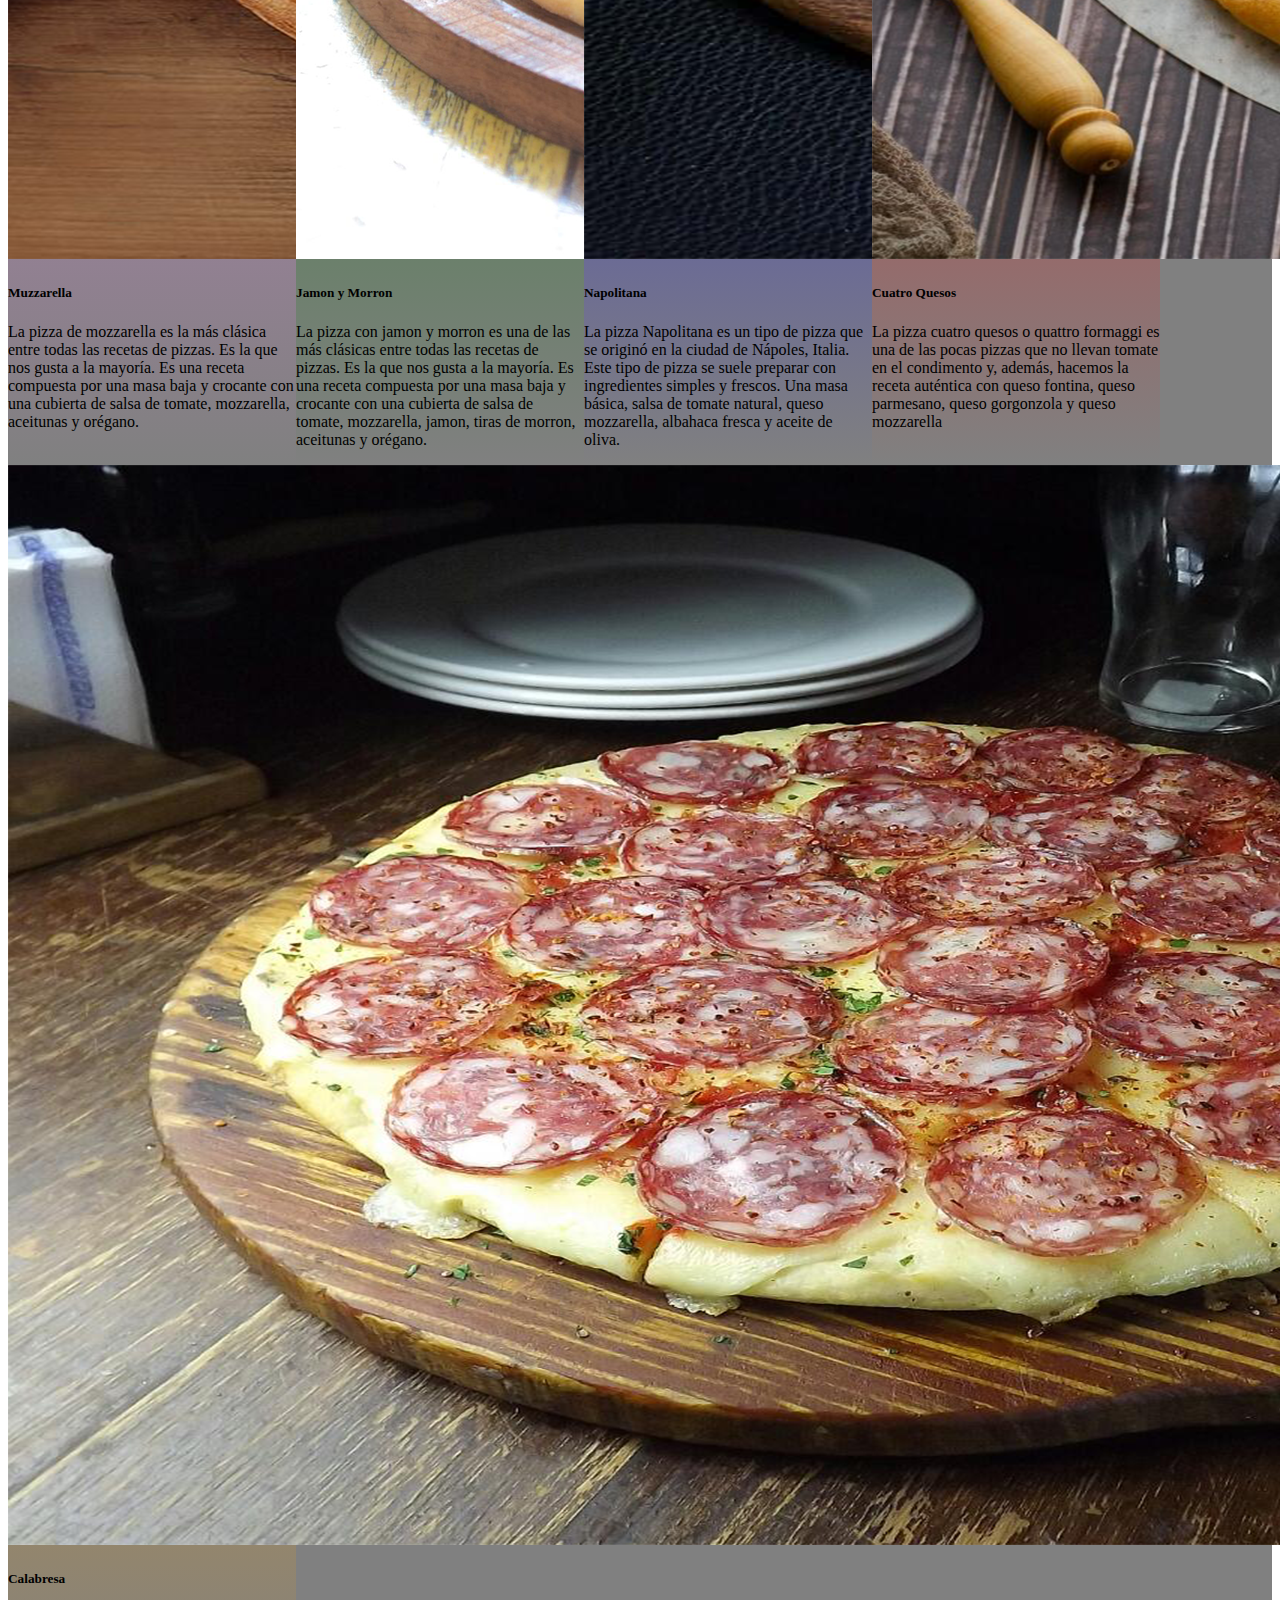
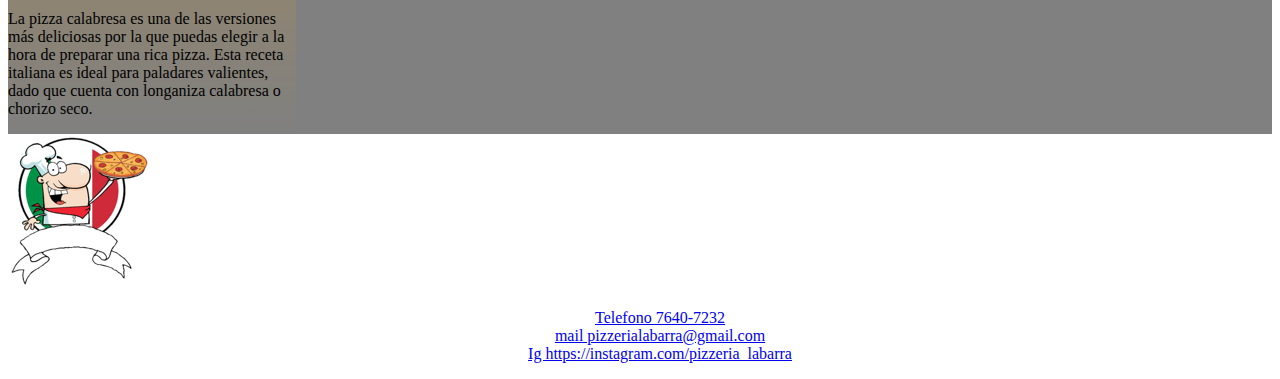
==== commit 50f0bed4: "maquetandobt3" ====
--- a/pages/nuestraspizzas.html
+++ b/pages/nuestraspizzas.html
@@ -87,24 +87,21 @@
             <img src="../images/muzza.png" class="card-img-top" alt="Muzza">
             <div class="card-body">
               <h5 class="card-title">Muzzarella</h5>
-              <p class="card-text">La pizza de mozzarella es la más clásica entre todas las recetas de pizzas. Es la que nos gusta a la mayoría. Es una receta compuesta por una masa baja y crocante con una cubierta de salsa de tomate, mozzarella, aceitunas y orégano.</p>
-              <a href="#" class="btn btn-primary">Go somewhere</a>
+              <p class="card-text">La pizza de mozzarella es la más clásica entre todas las recetas de pizzas. Es la que nos gusta a la mayoría. Es una receta compuesta por una masa baja y crocante con una cubierta de salsa de tomate, mozzarella, aceitunas y orégano.</p>              
             </div>
         </div>
         <div class="card bg-card-green" style="width: 18rem;">
             <img src="../images/jamonymorron.png" class="card-img-top" alt="Jamon y Morron">
             <div class="card-body">
               <h5 class="card-title">Jamon y Morron</h5>
-              <p class="card-text">La pizza con jamon y morron es una de las más clásicas entre todas las recetas de pizzas. Es la que nos gusta a la mayoría. Es una receta compuesta por una masa baja y crocante con una cubierta de salsa de tomate, mozzarella, jamon, tiras de morron, aceitunas y orégano.</p>
-              <a href="#" class="btn btn-primary">Go somewhere</a>
+              <p class="card-text">La pizza con jamon y morron es una de las más clásicas entre todas las recetas de pizzas. Es la que nos gusta a la mayoría. Es una receta compuesta por una masa baja y crocante con una cubierta de salsa de tomate, mozzarella, jamon, tiras de morron, aceitunas y orégano.</p>              
             </div>
         </div>
         <div class="card bg-card-blue" style="width: 18rem;">
             <img src="../images/pizza-napo.png" class="card-img-top" alt="Napolitana">
             <div class="card-body">
               <h5 class="card-title">Napolitana</h5>
-              <p class="card-text">La pizza Napolitana es un tipo de pizza que se originó en la ciudad de Nápoles, Italia. Este tipo de pizza se suele preparar con ingredientes simples y frescos. Una masa básica, salsa de tomate natural, queso mozzarella, albahaca fresca y aceite de oliva.</p>
-              <a href="#" class="btn btn-primary">Go somewhere</a>
+              <p class="card-text">La pizza Napolitana es un tipo de pizza que se originó en la ciudad de Nápoles, Italia. Este tipo de pizza se suele preparar con ingredientes simples y frescos. Una masa básica, salsa de tomate natural, queso mozzarella, albahaca fresca y aceite de oliva.</p>             
             </div>
         </div>
         <div class="card bg-card-red" style="width: 18rem;">
@@ -112,7 +109,6 @@
             <div class="card-body">
               <h5 class="card-title">Cuatro Quesos</h5>
               <p class="card-text">La pizza cuatro quesos o quattro formaggi es una de las pocas pizzas que no llevan tomate en el condimento y, además, hacemos la receta auténtica con queso fontina, queso parmesano, queso gorgonzola y queso mozzarella</p>
-              <a href="#" class="btn btn-primary">Go somewhere</a>
             </div>
         </div>
         <div class="card bg-card-orange" style="width: 18rem;">
@@ -120,7 +116,6 @@
             <div class="card-body">
               <h5 class="card-title">Calabresa</h5>
               <p class="card-text">La pizza calabresa es una de las versiones más deliciosas por la que puedas elegir a la hora de preparar una rica pizza. Esta receta italiana es ideal para paladares valientes, dado que cuenta con longaniza calabresa o chorizo seco. </p>
-              <a href="#" class="btn btn-primary">Go somewhere</a>
             </div>
         </div>
     </div>
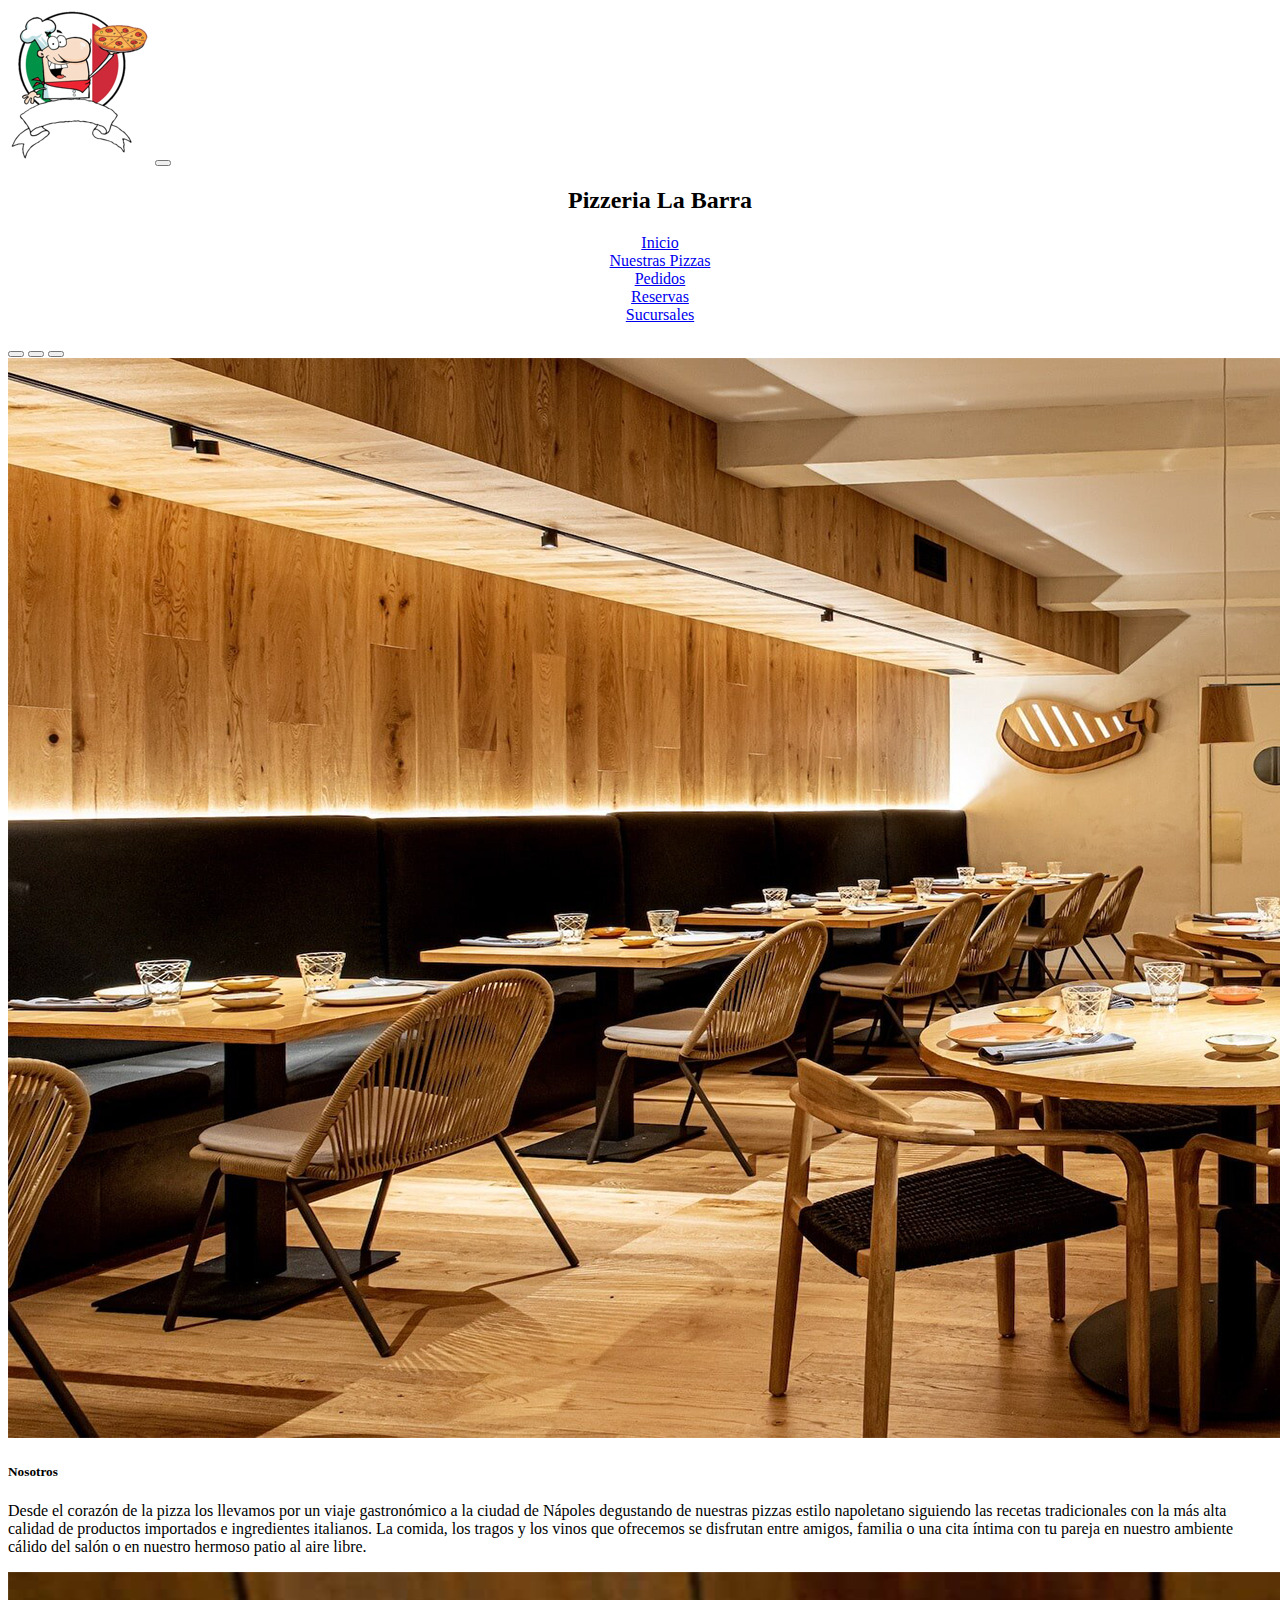
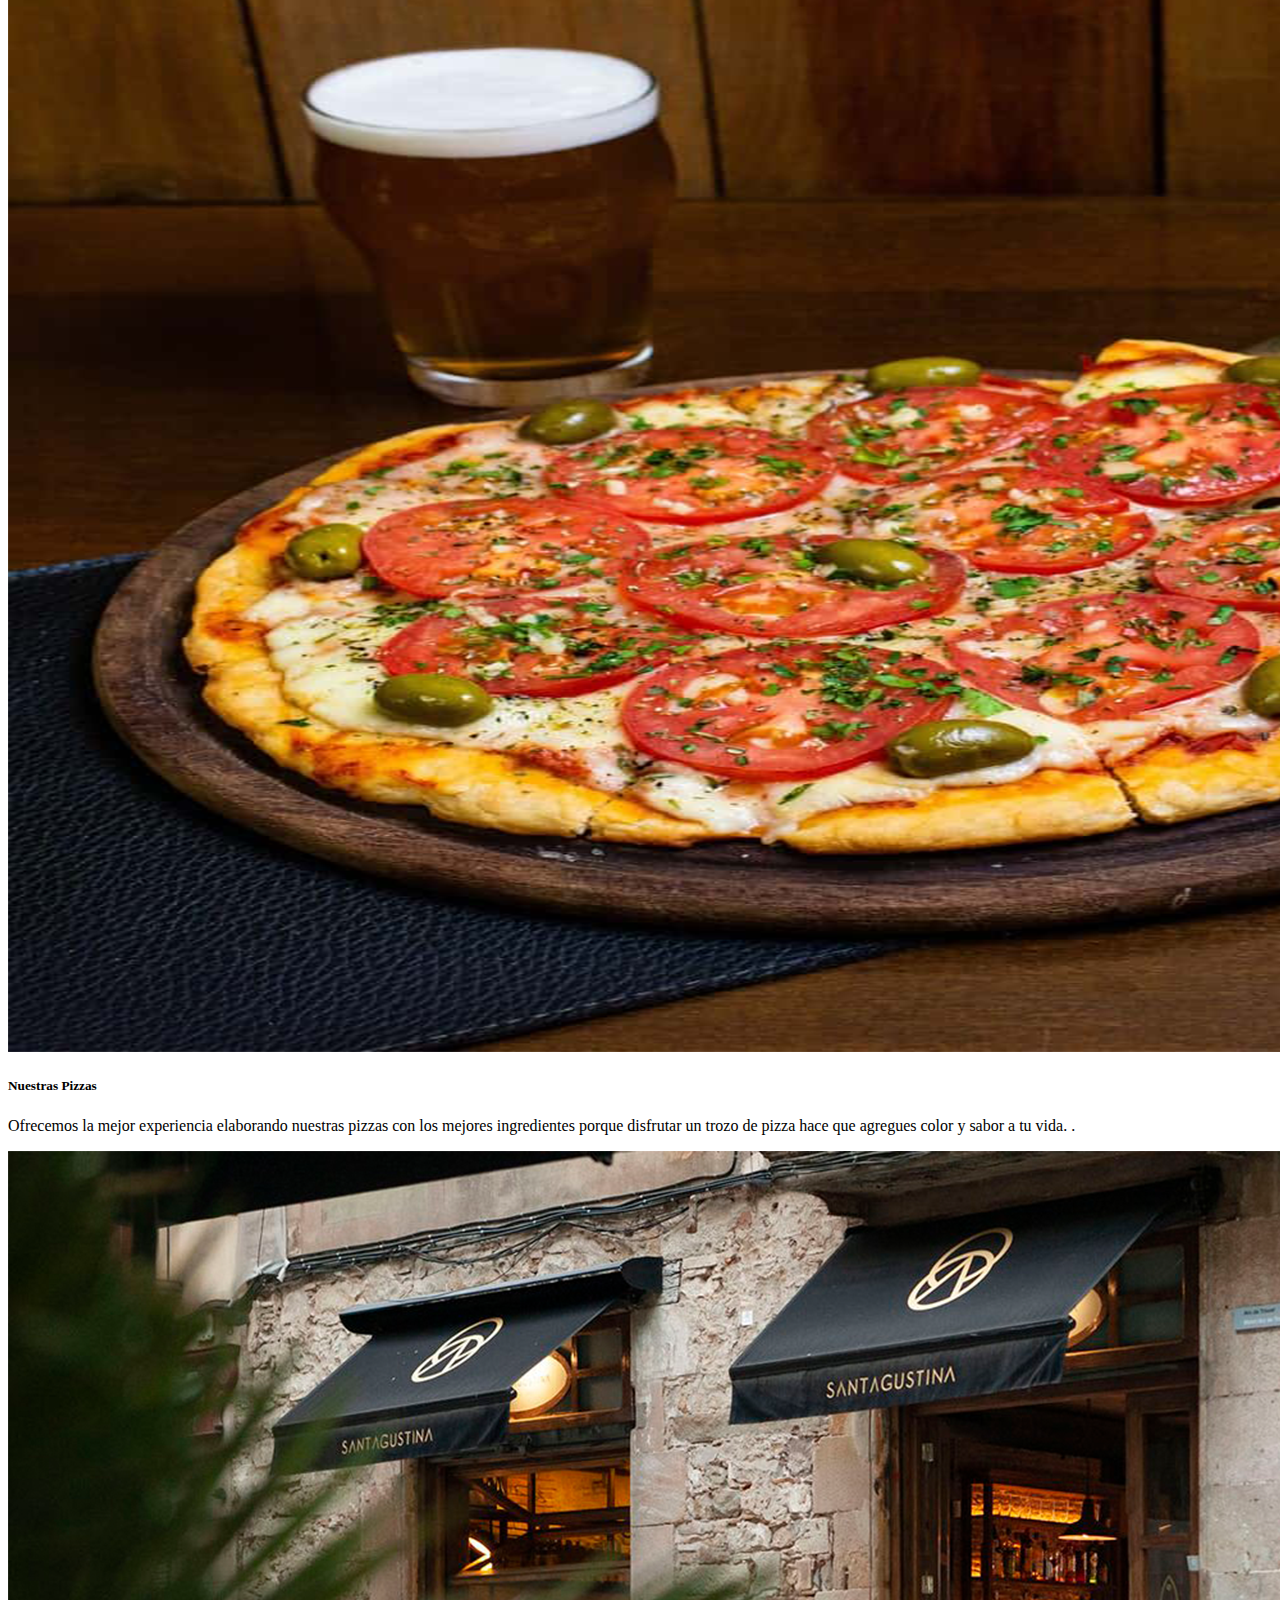
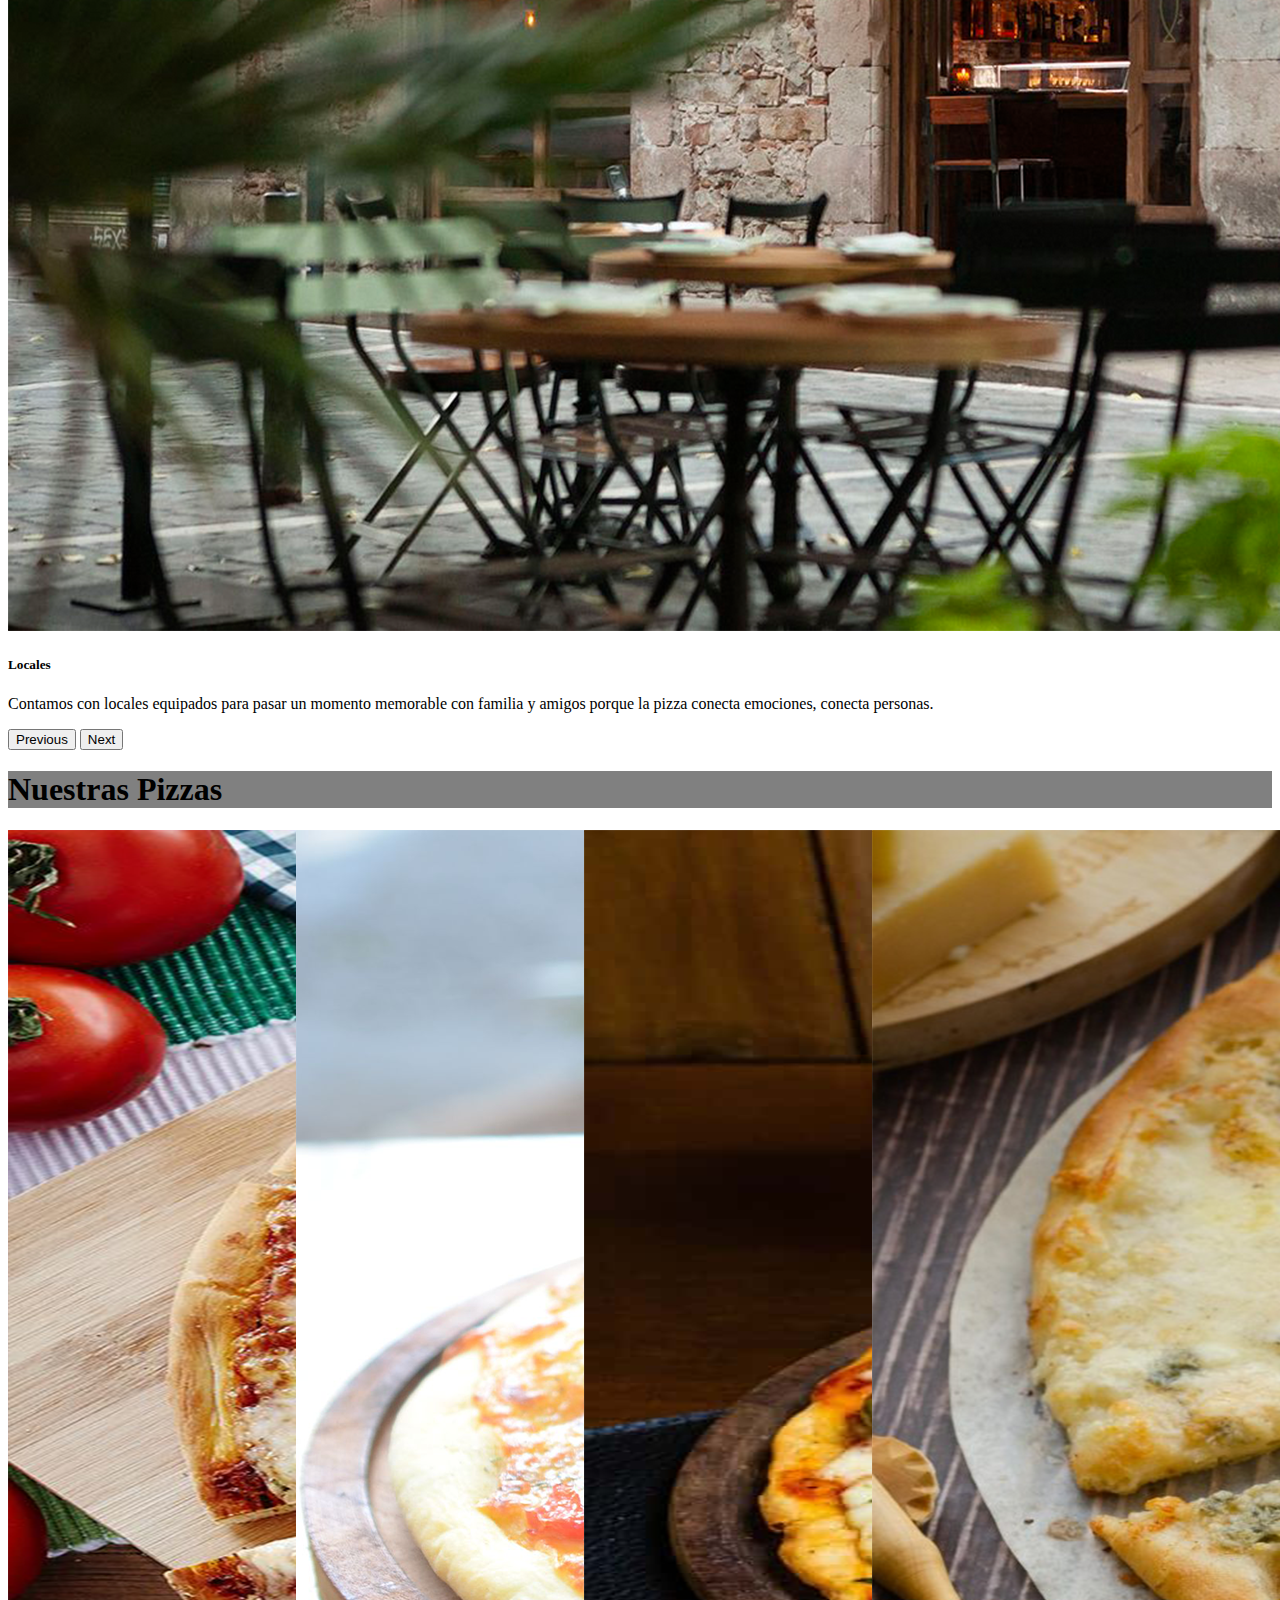
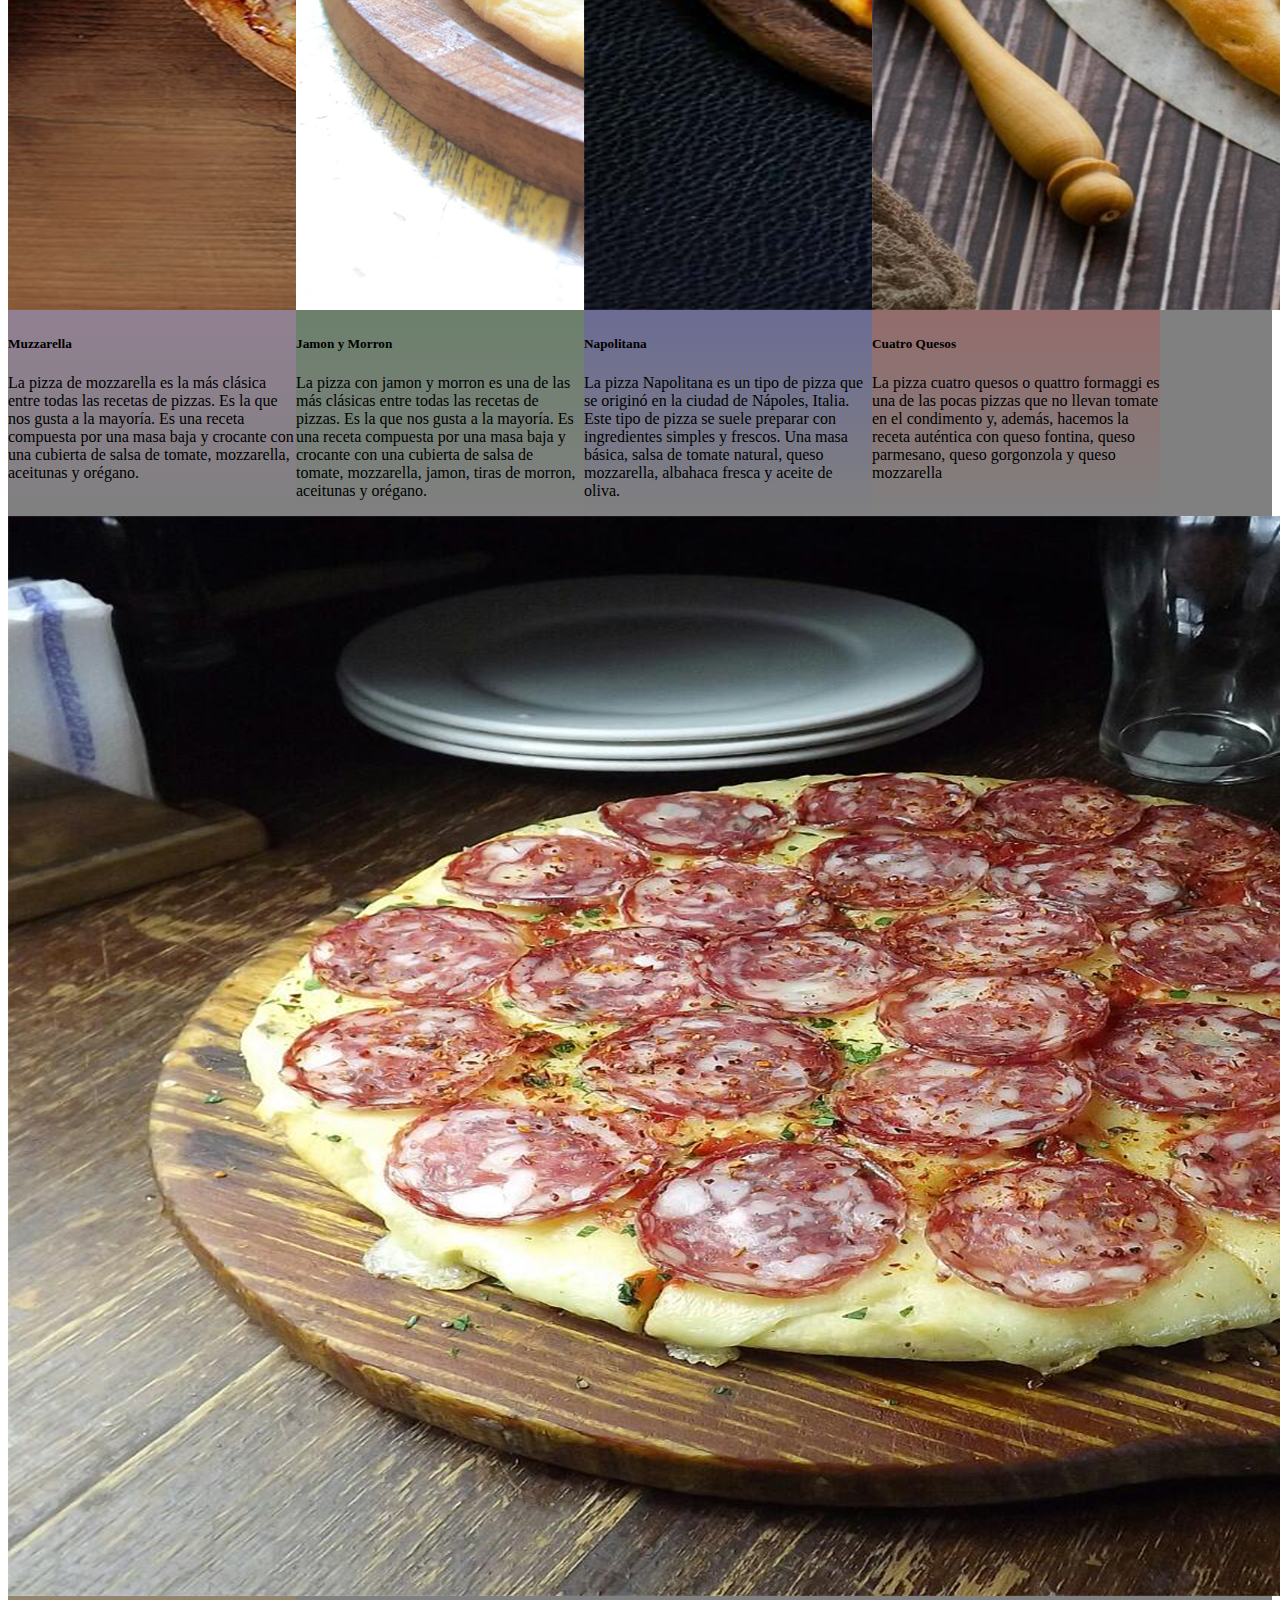
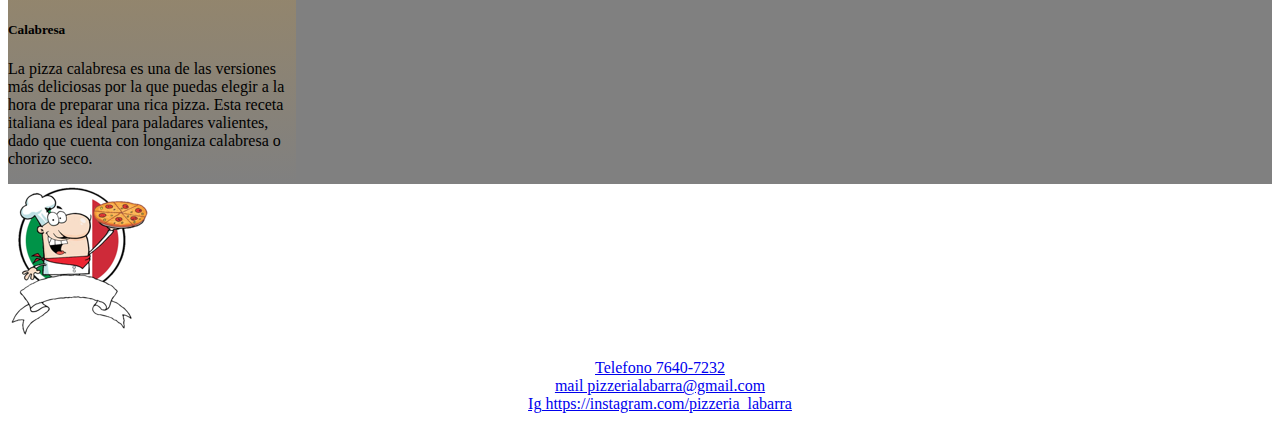
==== commit 464ab6a7: "maquetadobt4" ====
--- a/pages/nuestraspizzas.html
+++ b/pages/nuestraspizzas.html
@@ -16,7 +16,10 @@
             <span class="navbar-toggler-icon"></span>
           </button>          
           <div class="collapse navbar-collapse justify-content-end" id="navbarNavDropdown">
-                <ul class="navbar-nav">                   
+                <ul class="navbar-nav">  
+                    <li class="nav-item">
+                      <h2>Pizzeria La Barra</h2>
+                    </li>                 
                     <li class="nav-item">
                         <a class="nav-link active" aria-current="page" href="../index.html">Inicio</a>
                     </li>
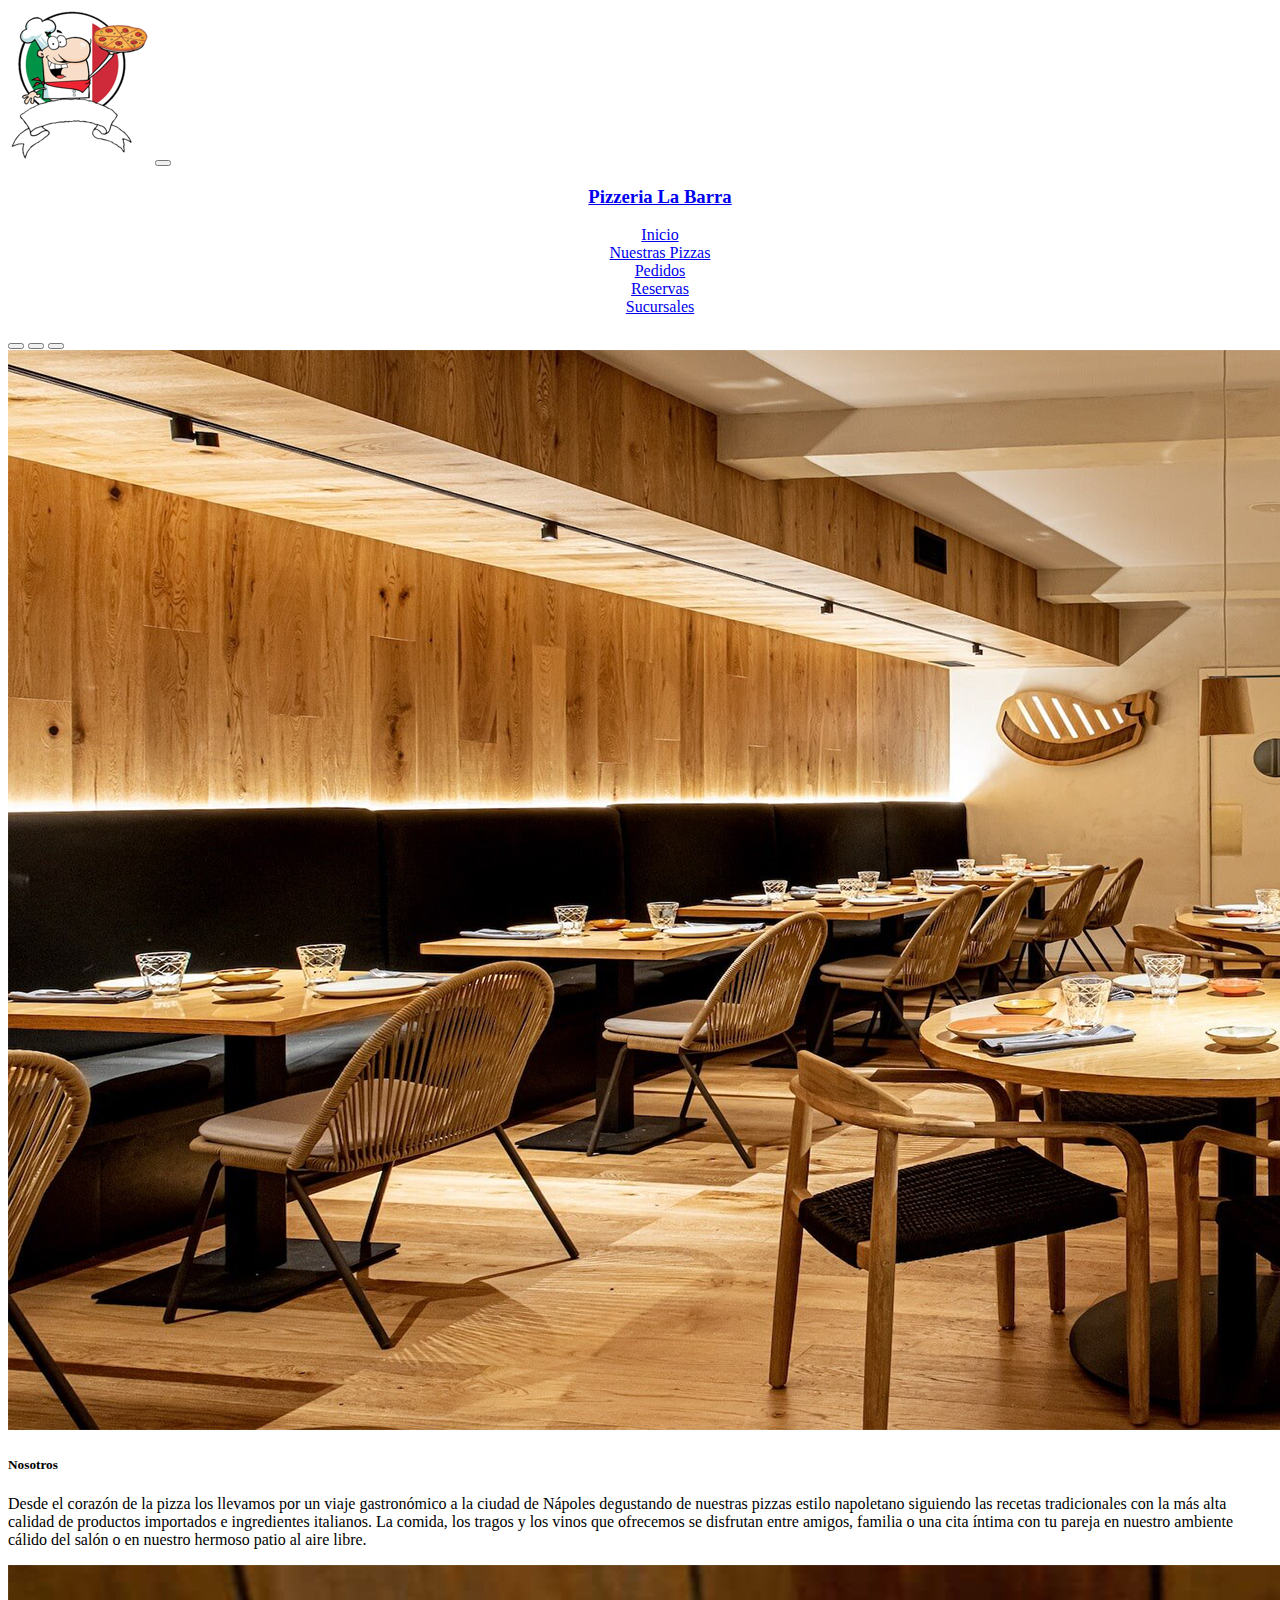
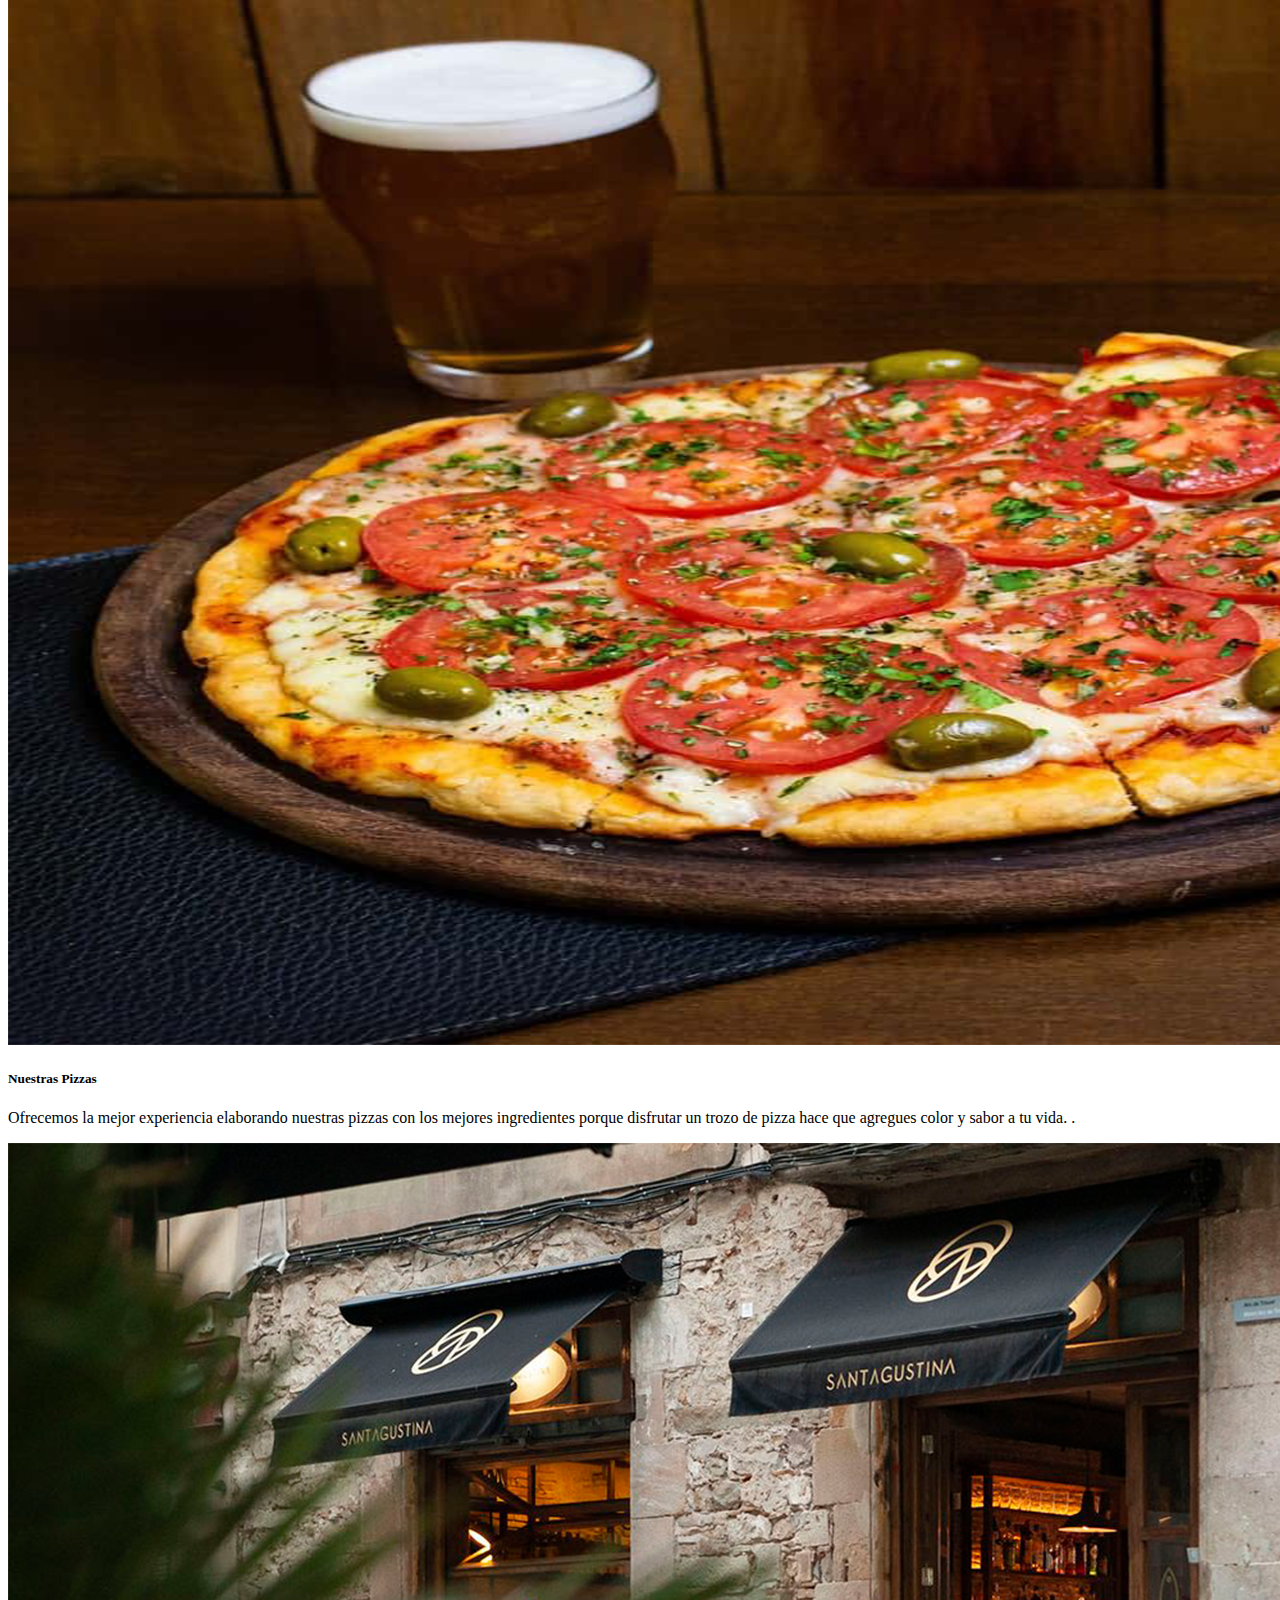
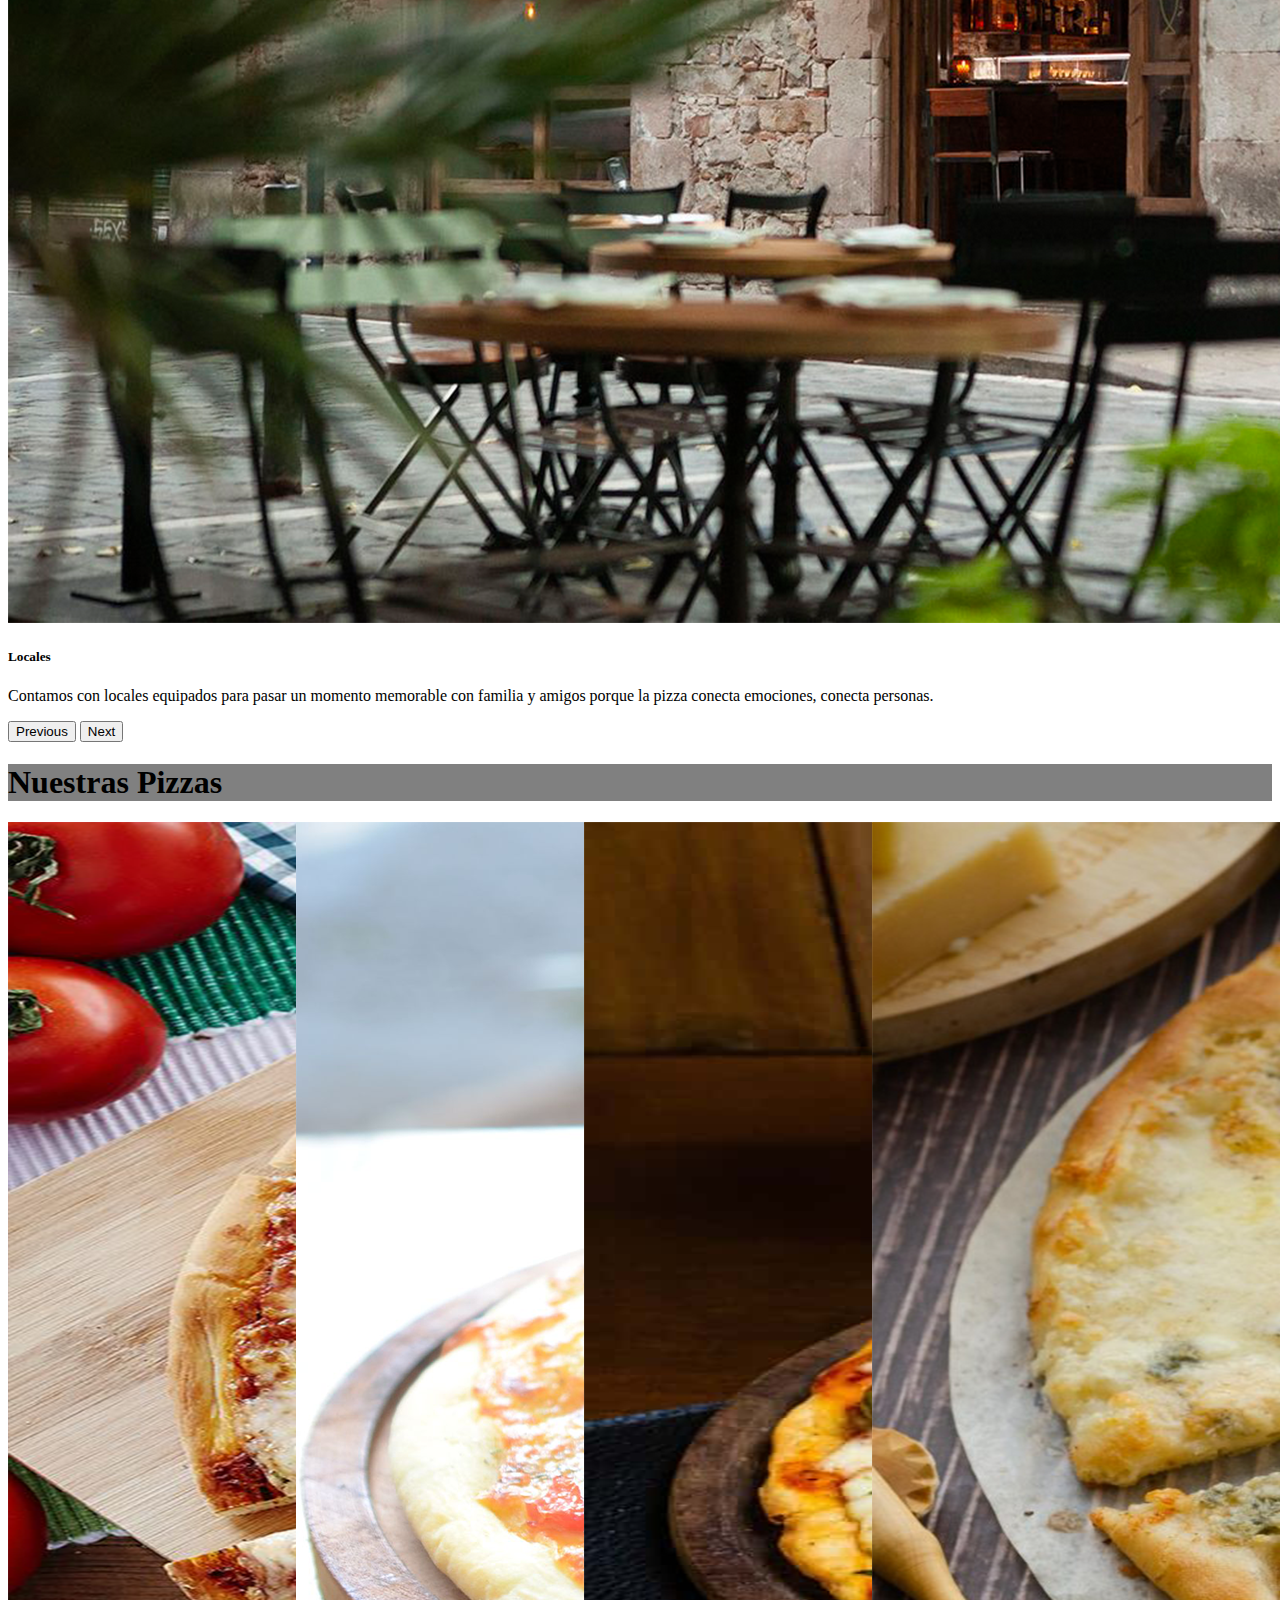
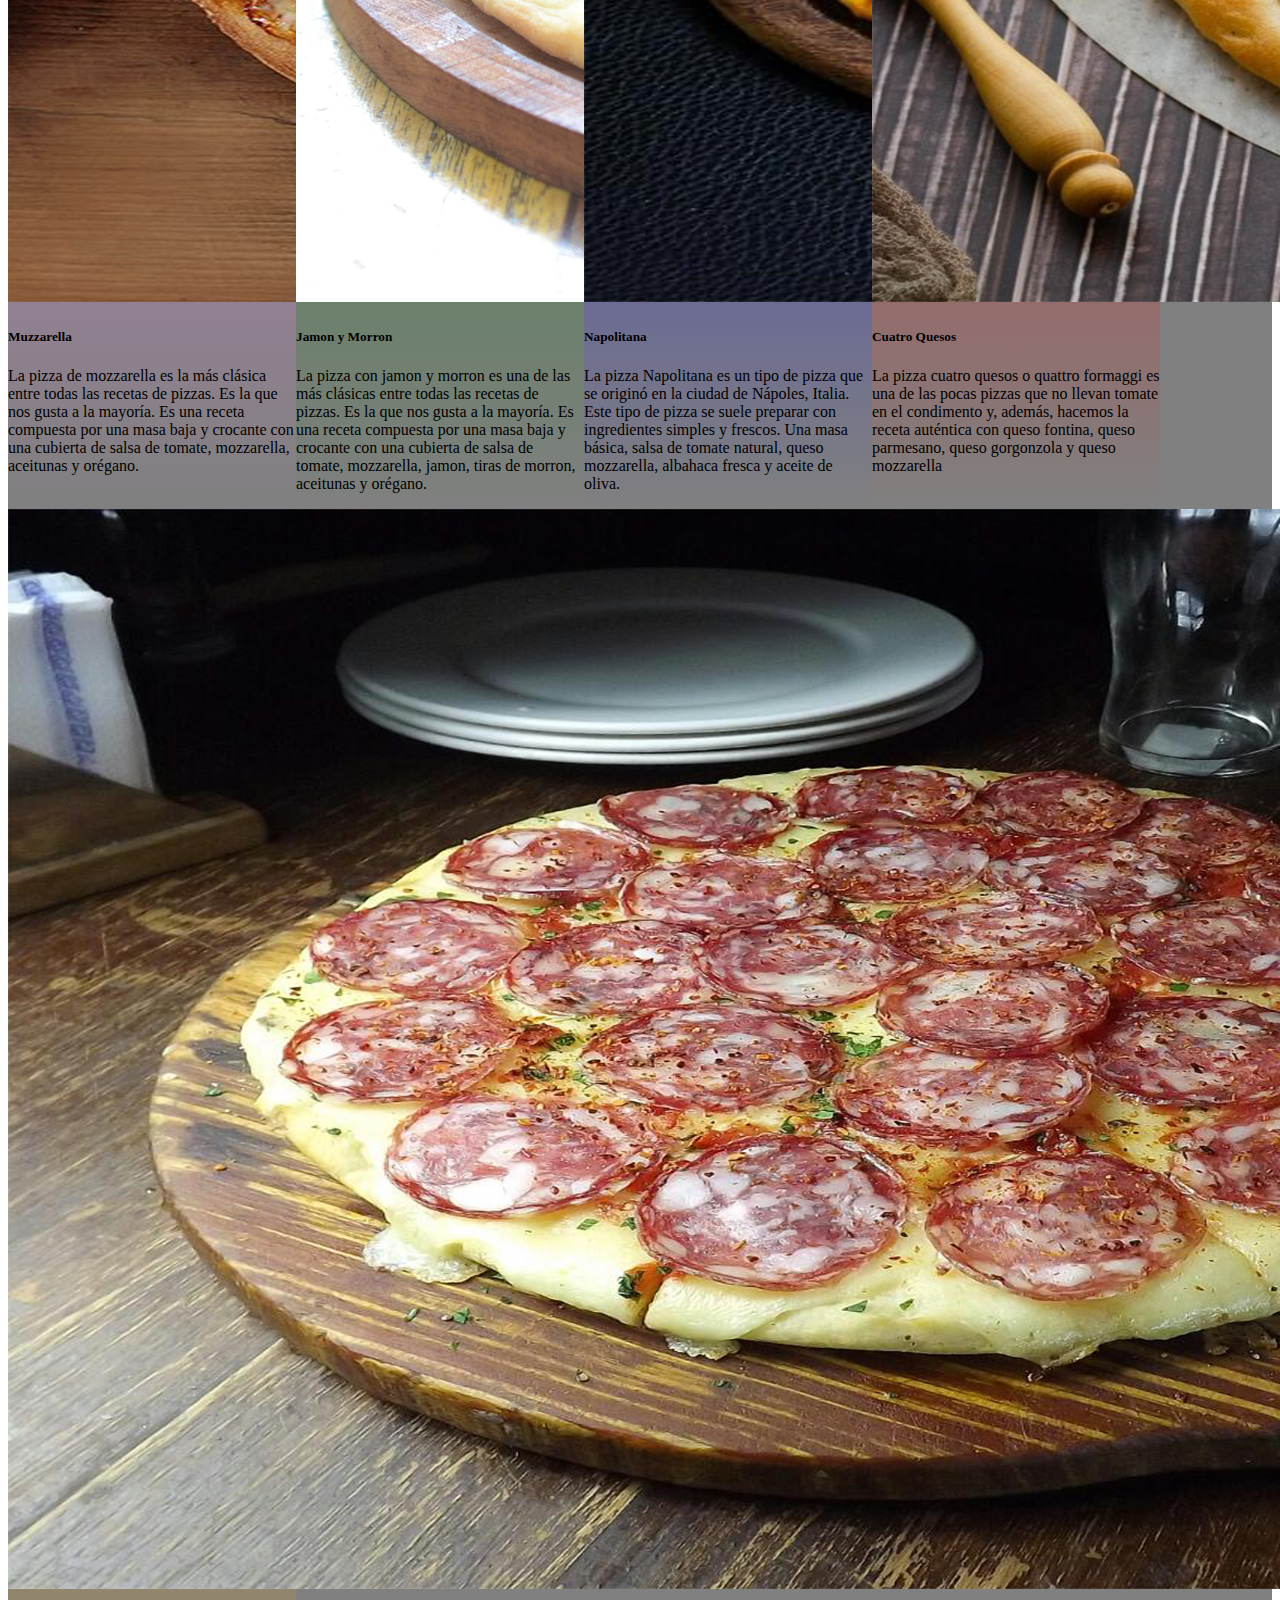
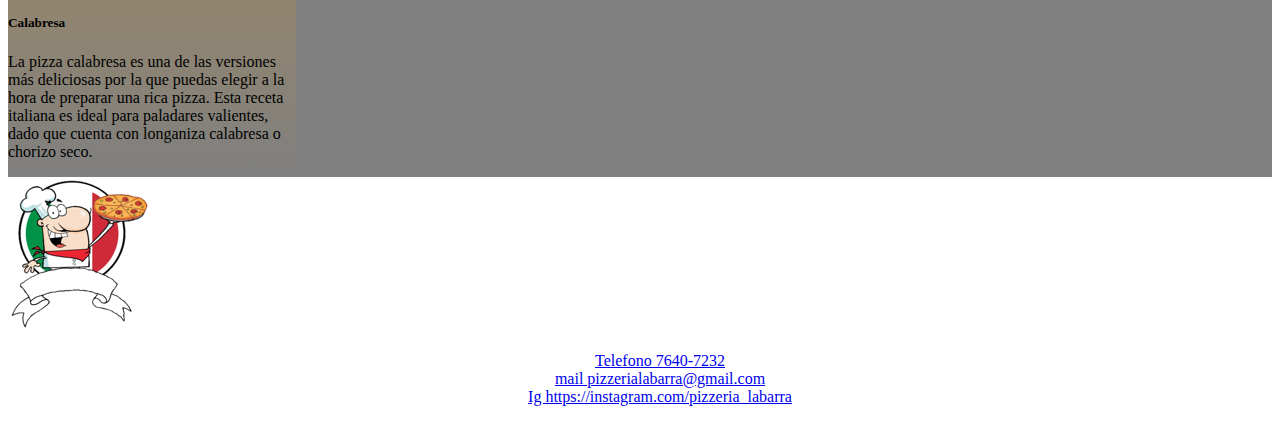
==== commit 8b5fd5a1: "maquetadobt5" ====
--- a/pages/nuestraspizzas.html
+++ b/pages/nuestraspizzas.html
@@ -14,12 +14,16 @@
           <a class="navbar-brand" href="#"><a href><img class="logo" src="../images/Logopizza.png" alt="logo"></a></a>
           <button class="navbar-toggler" type="button" data-bs-toggle="collapse" data-bs-target="#navbarNavDropdown" aria-controls="navbarNavDropdown" aria-expanded="false" aria-label="Toggle navigation">
             <span class="navbar-toggler-icon"></span>
-          </button>          
+          </button>  
           <div class="collapse navbar-collapse justify-content-end" id="navbarNavDropdown">
-                <ul class="navbar-nav">  
-                    <li class="nav-item">
-                      <h2>Pizzeria La Barra</h2>
-                    </li>                 
+            <ul class="navbar-nav">                               
+                <li class="nav-item">
+                    <h3 class="text-family"><a class="nav-link active" aria-current="page" href="../index.html">Pizzeria La Barra</a></h3>
+                </li>
+            </ul>
+          </div>        
+          <div class="collapse navbar-collapse justify-content-end" id="navbarNavDropdown">
+                <ul class="navbar-nav">                                     
                     <li class="nav-item">
                         <a class="nav-link active" aria-current="page" href="../index.html">Inicio</a>
                     </li>
